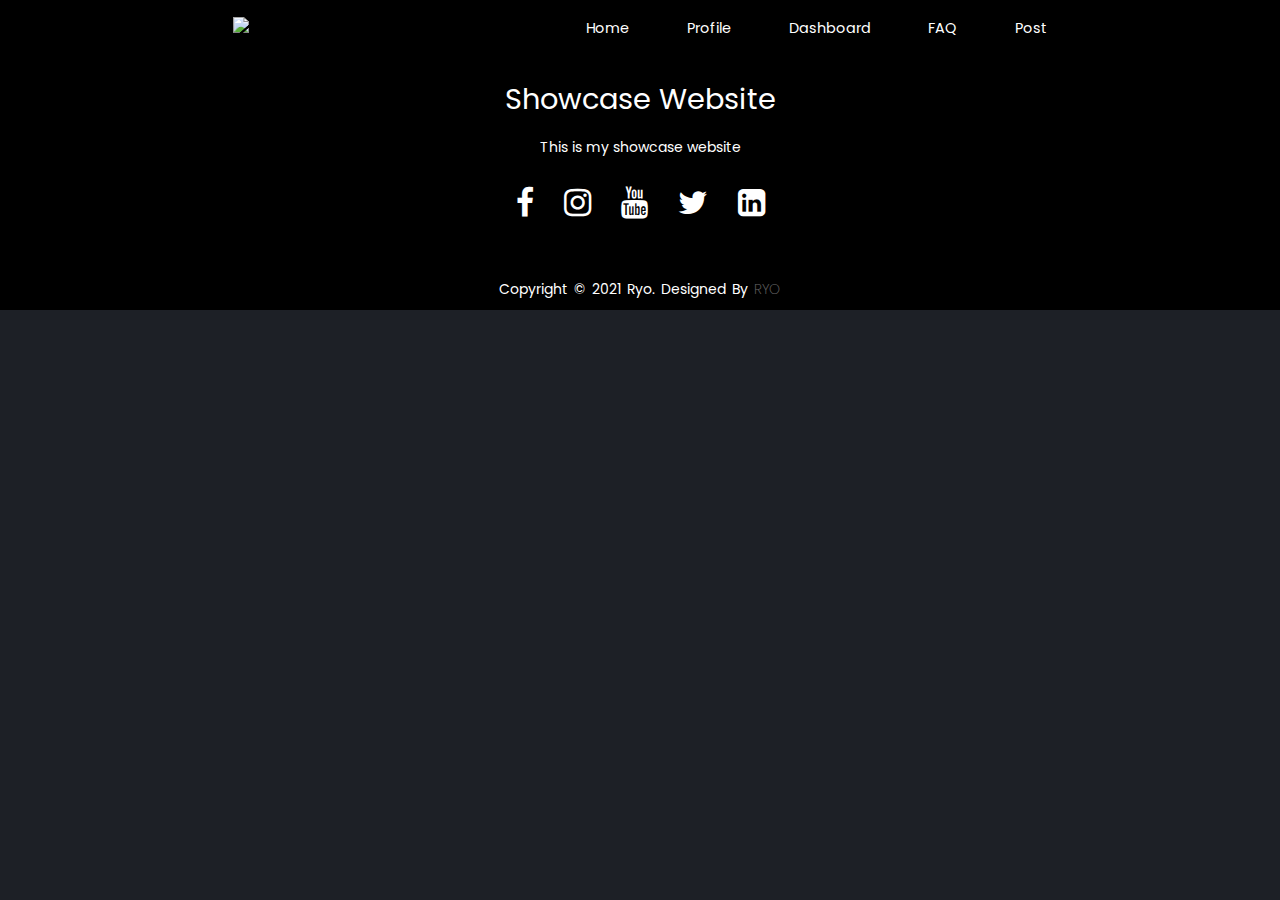
==== blog.html @ 6aa67d4e "update" ====
<!DOCTYPE html>
<html lang="en">
<head>
    <meta charset="UTF-8">
    <meta http-equiv="X-UA-Compatible" content="IE=edge">
    <meta name="viewport" content="width=device-width, initial-scale=1.0">
    <title>Blog | Showcase Website</title>
    <link rel="stylesheet" href="css/style.css">
    <link rel="preconnect" href="https://fonts.googleapis.com">
    <link rel="preconnect" href="https://fonts.gstatic.com" crossorigin>
    <link rel="stylesheet" href="https://fonts.googleapis.com/css2?family=Montserrat:wght@300&family=Poppins:wght@400;700&family=Roboto:wght@500&display=swap">
    <link rel="stylesheet" href="https://cdnjs.cloudflare.com/ajax/libs/font-awesome/4.7.0/css/font-awesome.min.css" />
</head>
<body>
    <nav>
        <article class="main-logo">
            <a href="index.html"><img src="resources/main-logo.png"></a>
        </article>
        <ul>
            <li><a href="index.html">Home</a></li>
            <li><a href="profile.html">Profile</a></li>
            <li><a href="dashboard.html">Dashboard</a></li>
            <li><a href="faq.html">FAQ</a></li>
            <li><a href="blog.html">Post</a></li>
        </ul>
    </nav>
    <footer>
        <article class="footer-content">
            <h3>Showcase Website</h3>
            <p>This is my showcase website</p>
            <ul class="social-media">
                <li><a href="facebook.com"><i class="fa fa-facebook"></i></a></li>
                <li><a href="https://www.instagram.com/alessandroryo/"><i class="fa fa-instagram"></i></a></li>
                <li><a href="youtube.com"><i class="fa fa-youtube"></i></a></li>
                <li><a href="twitter.com"><i class="fa fa-twitter"></i></a></li>
                <li><a href="linkedin.com"><i class="fa fa-linkedin-square"></i></a></li>
            </ul>
        </article>
        <article class="footer-bottom">
            <p>copyright &copy; 2021 Ryo. designed by <span>Ryo</span></p>
        </article>
    </footer>        
</body>
</html>
---- css/style.css ----
* {
    margin: 0;
    padding: 0;
    box-sizing: border-box;
}
body {
    font-family: 'Poppins', sans-serif;
    background: #1d2026;
    color: white;
}
footer {
    position: absolute;
    background: black;
    height: auto;
    width: 100%;
    padding-top: 20px;
    color: white;
    margin-bottom: 0;
    left: 0;
    right: 0;
}
.footer-content {
    display: flex;
    align-items: center;
    justify-content: center;
    flex-direction: column;
    text-align: center;
}
.footer-content h3 {
    font-size: 1.8rem;
    font-weight: 400;
    text-transform: capitalize;
    line-height: 3rem;
}
.footer-content p {
    max-width: 500px;
    margin: 10px auto;
    line-height: 28px;
    font-size: 14px;
}
.social-media {
    list-style: none;
    display: flex;
    align-items: center;
    justify-content: center;
    margin: 1rem 0 3rem 0;
}
.social-media li {
    margin: 0 15px;
}
.social-media a {
    text-decoration: none;
    color: white;
}
.social-media a i {
    font-size: 2rem;
    transition: color .4s ease;
}
.social-media a:hover i {
    color: rgb(106, 255, 135);
}
.footer-bottom {
    background: black;
    width: 100%;
    padding: 10px 0px;
    text-align: center;
}
.footer-bottom p {
    font-size: 14px;
    word-spacing: 2px;
    text-transform: capitalize;
}
.footer-bottom span {
    text-transform: uppercase;
    opacity: 0.4;
    font-weight: 200;
}
/* Navigation Bar */
nav {
    display: flex;
    background-color: black;
    justify-content: space-around;
    padding: 15px 5%;
    box-shadow: 0 0 4px -2px rgb(255, 255, 255);
}
nav .main-logo img{
    width: 250px;
}
nav .main-logo img:hover{
    width: 250px;
    pointer-events: stroke;
}
nav ul {
    display: flex;
    list-style: none;
    width: 40%;
    justify-content: space-between;
    align-items: center;    
}
nav ul li a {
    color: white;
    text-decoration: none;
    font-size: 0.9em;
}
nav ul li a:hover {
    color: rgb(106, 255, 135);
}
/* Index Main Text */
.index-header {
    min-height: 100vh;
    width: 100%;
    background-image: url('../resources/home-image.jpg');
    background-position: center;
    background-size: cover;
    position: relative;
}
.index-main-text-container {
    max-width: 600px;
    margin-left: 50%;
}
.index-main-text-container h1 {
    font-size: 80px;
    font-weight: bold;
    font-family: 'Poppins', sans-serif;
    line-height: 75px;
    padding-top: 25%;
}
.index-main-text-container p {
    margin-top: 30px;
}
.index-main-text-container a {
    text-decoration: none;
    background: rgb(106, 255, 135);
    padding: 14px 40px;
    display: inline-block;
    color: white;
    font-size: 18px;
    margin-top: 30px;
    border-radius: 30px;
    transition: 0.3s;
}
.index-main-text-container a:hover {
    background: rgb(21, 122, 41);
}
.index-main-image-container {
    position: absolute;
    left: 22%;
    width: 300px;
    margin-top: -302px;
}
.course {
    width: 80%;
    margin: auto;
    text-align: center;
    padding-top: 100px;
}
.course h1 {
    font-size: 36px;
    font-weight: 600;
    color:rgb(106, 255, 135)
}
.course p {
    font-size: 14px;
    font-weight: 300;
    line-height: 22px;
    padding: 10px;
}
.course-row {
    margin-top: 5px;
    display: flex;
    justify-content: space-between;
}
.course-col {
    flex-basis: 31%;
    background: white;
    border-radius: 10px;
    margin-bottom: 5%;
    padding: 20px 12px;
    box-sizing: border-box;
    color: black;
    transition: 0.5s;
    margin-top: 20px;
}
.course-col h3 {
    text-align: center;
    font-weight: 600;
    margin: 10px 0;
}
.course-col:hover {
    box-shadow: 0 0 20px 0px rgba(106, 255, 136, 0.295);
}
/* Profile */
/* Main Text */
.profile-header {
    min-height: 100vh;
    width: 100%;
    background-image: url('../resources/profile-image.jpg');
    background-position: center;
    background-size: cover;
    position: relative;
}
.profile-main-text-container {
    max-width: 600px;
    margin-left: 50%;
    padding-top: 8%;
    position: relative;
    color: black;
}
.profile-main-text-container h1 {
    font-size: 60px;
    font-weight: bold;
    font-family: 'Poppins', sans-serif;
    line-height: 75px;
}
.profile-main-text-container h2 {
    margin-bottom: 30px;
    font-weight: 300;
    margin-top: -10px;
    margin-left: 10px;
}
.profile-main-text-container a:hover {
    background: rgb(21, 122, 41);
}
.profile-main-image-container {
    position: absolute;
    left: 10%;
    /* width: 500px; */
    width: 1200px;
    margin-top: 90px;
}
.profile-data p {
    margin-top: 0%;
    margin-bottom: 20px;
    margin-left: 10px;
}
/* Education */
.edu-container {
    width: 100%;
    display: flex;
    align-items: center;
    justify-content: center;
}
.edu-title {
    margin-top: 50px;
    margin-bottom: 40px;
    text-align: center;
}
.edu-timeline {
    width: 80%;
    height: auto;
    max-width: 600px;
    margin: 0 auto;
    position: relative;
    margin-bottom: 50px;
}
.edu-timeline ul {
    list-style: none;
}
.edu-timeline ul li {
    padding: 20px;
    background-color: white;
    border-radius: 10px;
    margin-bottom: 20px;
}
.edu-timeline ul li:last-child {
    margin-bottom: 0px;
}
.edu-timeline-content h1 {
    font-size: 25px;
    font-weight: bold;
    line-height: 30px;
    margin-bottom: 4px;
    color: black;
}
.edu-timeline-content p {
    font-size: 16px;
    font-weight: 500;
    line-height: 30px;
    margin-bottom: 0;
    color: black;
}
.edu-timeline-content .edu-date {
    font-size: 15px;
    font-weight: 300;
    margin-bottom: 10px;
    letter-spacing: 2px;
    font-family: 'Poppins', sans-serif;
    color: rgb(106, 255, 135);
}
@media only screen and (min-width: 768px) {
    .edu-timeline::before {
        content: '';
        position: absolute;
        height: 100%;
        width: 2px;
        background-color: rgb(106, 255, 135);
        left: 50%;
        transform: translate(-50%);
    }
    .edu-timeline ul li {
        width: 50%;
        margin-bottom: 50px;
        position: relative;
    }
    .edu-timeline ul li:nth-child(odd) {
        float: left;
        clear: right;
        transform: translateX(-30px);
    }
    .edu-timeline ul li:nth-child(even) {
        float: right;
        clear: left;
        transform: translateX(30px);
    }
    .edu-timeline ul li::after {
        content: '';
        position: absolute;
        height: 20px;
        width: 20px;
        background-color: rgb(106, 255, 135);
        border-radius: 50%;
        top: 0;
    }
    .edu-timeline ul li:nth-child(odd)::after {
        right: -40px;
        transform: translateX(50%, -50%);
    }
    .edu-timeline ul li:nth-child(even)::after {
        left: -40px;
        transform: translateX(-50%, -50%);
    }
    .edu-timeline ul li:hover::after {
        background-color: white;
    }
    .edu-timeline-content .edu-date {
        position: absolute;
        top: -30px;
    }
}
/* Organization */
.org-container {
    width: 100%;
    display: flex;
    align-items: center;
    justify-content: center;
}
.org-title h2, .edu-title h2 {
    margin-top: 20px;
    text-align: center;
}
.org-timeline {
    width: 80%;
    height: auto;
    max-width: 600px;
    margin: 0 auto;
    position: relative;
    margin-bottom: 50px;
}
.org-timeline ul {
    list-style: none;
}
.org-timeline ul li {
    padding: 20px;
    background-color: white;
    border-radius: 10px;
    margin-bottom: 20px;
}
.org-timeline ul li:last-child {
    margin-bottom: 0px;
}
.org-timeline-content h1 {
    font-size: 25px;
    font-weight: bold;
    line-height: 30px;
    margin-bottom: 4px;
    color: black;
}
.org-timeline-content p {
    font-size: 16px;
    font-weight: 500;
    line-height: 30px;
    margin-bottom: 0;
    color: black;
}
.org-timeline-content .org-date {
    font-size: 15px;
    font-weight: 300;
    margin-bottom: 10px;
    letter-spacing: 2px;
    font-family: 'Poppins', sans-serif;
    color: rgb(106, 255, 135);
}
.org-title h4, .edu-title h4 {
    font-weight: 300;
    margin-top: 10px;
    margin-bottom: 70px;
    text-align: center;
}
@media only screen and (min-width: 768px) {
    .org-timeline::before {
        content: '';
        position: absolute;
        height: 100%;
        width: 2px;
        background-color: rgb(106, 255, 135);
        left: 50%;
        transform: translate(-50%);
    }
    .org-timeline ul li {
        width: 50%;
        margin-bottom: 50px;
        position: relative;
    }
    .org-timeline ul li:nth-child(odd) {
        float: left;
        clear: right;
        transform: translateX(-30px);
    }
    .org-timeline ul li:nth-child(even) {
        float: right;
        clear: left;
        transform: translateX(30px);
    }
    .org-timeline ul li::after {
        content: '';
        position: absolute;
        height: 20px;
        width: 20px;
        background-color: rgb(106, 255, 135);
        border-radius: 50%;
        top: 0;
    }
    .org-timeline ul li:nth-child(odd)::after {
        right: -40px;
        transform: translateX(50%, -50%);
    }
    .org-timeline ul li:nth-child(even)::after {
        left: -40px;
        transform: translateX(-50%, -50%);
    }
    .org-timeline ul li:hover::after {
        background-color: white;
    }
    .org-timeline-content .org-date {
        position: absolute;
        top: -30px;
    }
}
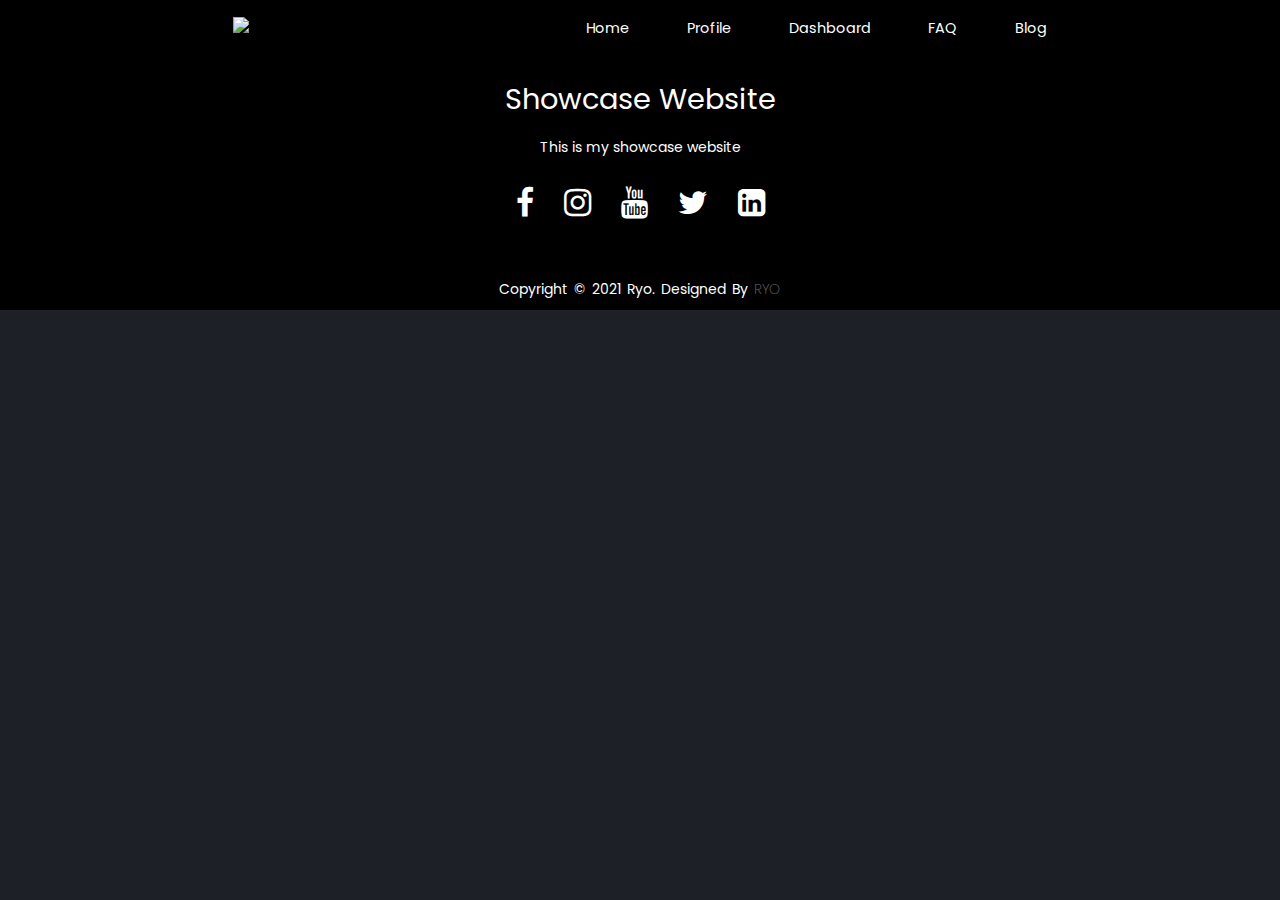
==== commit c5de5ca3: "update" ====
--- a/blog.html
+++ b/blog.html
@@ -21,7 +21,7 @@
             <li><a href="profile.html">Profile</a></li>
             <li><a href="dashboard.html">Dashboard</a></li>
             <li><a href="faq.html">FAQ</a></li>
-            <li><a href="blog.html">Post</a></li>
+            <li><a href="blog.html">Blog</a></li>
         </ul>
     </nav>
     <footer>
--- a/css/style.css
+++ b/css/style.css
@@ -7,6 +7,7 @@
     font-family: 'Poppins', sans-serif;
     background: #1d2026;
     color: white;
+    overflow-x: hidden;
 }
 footer {
     position: absolute;
@@ -86,10 +87,6 @@
 nav .main-logo img{
     width: 250px;
 }
-nav .main-logo img:hover{
-    width: 250px;
-    pointer-events: stroke;
-}
 nav ul {
     display: flex;
     list-style: none;
@@ -104,6 +101,77 @@
 }
 nav ul li a:hover {
     color: rgb(106, 255, 135);
+}
+.menu-toggle {
+    display: none;
+    flex-direction: column;
+    height: 20px;
+    justify-content: space-between;
+    align-items: center;
+    margin-top: 15px;
+    position: relative;
+}
+.menu-toggle input {
+    position: absolute;
+    width: 40px;
+    height: 28px;
+    left: -5px;
+    top: -3px;
+    opacity: 0;
+    cursor: pointer;
+    z-index: 2;
+}
+.menu-toggle span {
+    display: block;
+    width: 28px;
+    height: 3px;
+    background-color: white;
+    border-radius: 3px;
+    transition: all 0.5s;
+}
+.menu-toggle span:nth-child(2) {
+    transform-origin: 0 0;
+}
+.menu-toggle span:nth-child(4) {
+    transform-origin: 0 100%;
+}
+.menu-toggle input:checked ~ span:nth-child(2) {
+    transform: rotate(45deg) translate(-1px, -1px);
+}
+.menu-toggle input:checked ~ span:nth-child(3) {
+    transform: scale(0)
+}
+.menu-toggle input:checked ~ span:nth-child(4) {
+    transform: rotate(-45deg) translate(-1px, 0px);
+}
+@media screen and (max-width: 768px){
+    nav ul {
+        width: 50%;
+    }
+}
+@media screen and (max-width: 576px) {
+    .menu-toggle {
+        display: flex;
+    }
+    nav ul {
+        position: absolute;
+        right: 0;
+        top: 0;
+        height: 100vh;
+        flex-direction: column;
+        align-items: center;
+        background-color: black;
+        justify-content: space-evenly;
+        /* z-index: 20; */
+        width: 80%;
+        transform: translateX(100%);
+        transition: all 1s;
+        opacity: 1;
+    }
+    nav ul.slide {
+        transform: translateX(0);
+        opacity: 1;
+    }
 }
 /* Index Main Text */
 .index-header {
@@ -446,3 +514,91 @@
         top: -30px;
     }
 }
+.faq-page {
+    background-image: url(../resources/question-mark-pattern.png);
+    margin-top: 0%;
+}
+section .faq {
+    width: 100%;
+    height: 200px;
+    display: flex;
+    align-items: center;
+    justify-content: center;
+}
+.faq h1 {
+    width: 100%;
+    align-items: center;
+    justify-content: center;
+    text-align: center;
+    padding-top: 30px;
+    margin-bottom: 30px;
+    font-size: 50px;
+}
+.faq-container {
+    width: 60%;
+    max-width: 80rem;
+    margin: 0 auto;
+    padding: 0 1.5rem;
+}
+.faq-accordion-item {
+    background-color:white;
+    border-radius: 0.5rem;
+    margin-bottom: 0.5rem;
+    margin-top: 0.5rem;
+    padding: 0.8rem;
+}
+.faq-accordion-item:last-child {
+    margin-bottom: 50px;
+}
+.faq-accordion-link {
+    font-size: 1.2rem;
+    color: black;
+    text-decoration: none;
+    background-color: white;
+    width: 100%;
+    display: flex;
+    align-items: center;
+    justify-content: space-between;
+    padding:  0;
+}
+.faq-accordion-link i {
+    color: black;
+    padding: 0.5rem;
+}
+.faq-accordion-link .ion-md-remove{
+    display: none;
+}
+.faq-answer {
+    max-height: 0;
+    overflow: hidden;
+    position: relative;
+    background-color: whitesmoke;
+    color:black;
+    font-size: 0.8rem;
+    transition: max-height 650ms;
+}
+.faq-answer::before {
+    content: '';
+    position: absolute;
+    width: 0.1rem;
+    height: 100%;
+    background-color: rgb(106, 255, 135);
+    top: 50%;
+    left: 0;
+    transform: translateY(-50%);
+    color:black;
+}
+.faq-answer p {
+    color: black;
+    font-size: rem;
+    padding: 2rem;
+}
+.faq-accordion-item:target .faq-answer {
+    max-height: 20rem;
+}
+.faq-accordion-item:target .faq-accordion-link .ion-md-add {
+    display: none;
+}
+.faq-accordion-item:target .faq-accordion-link .ion-md-remove {
+    display: block;
+}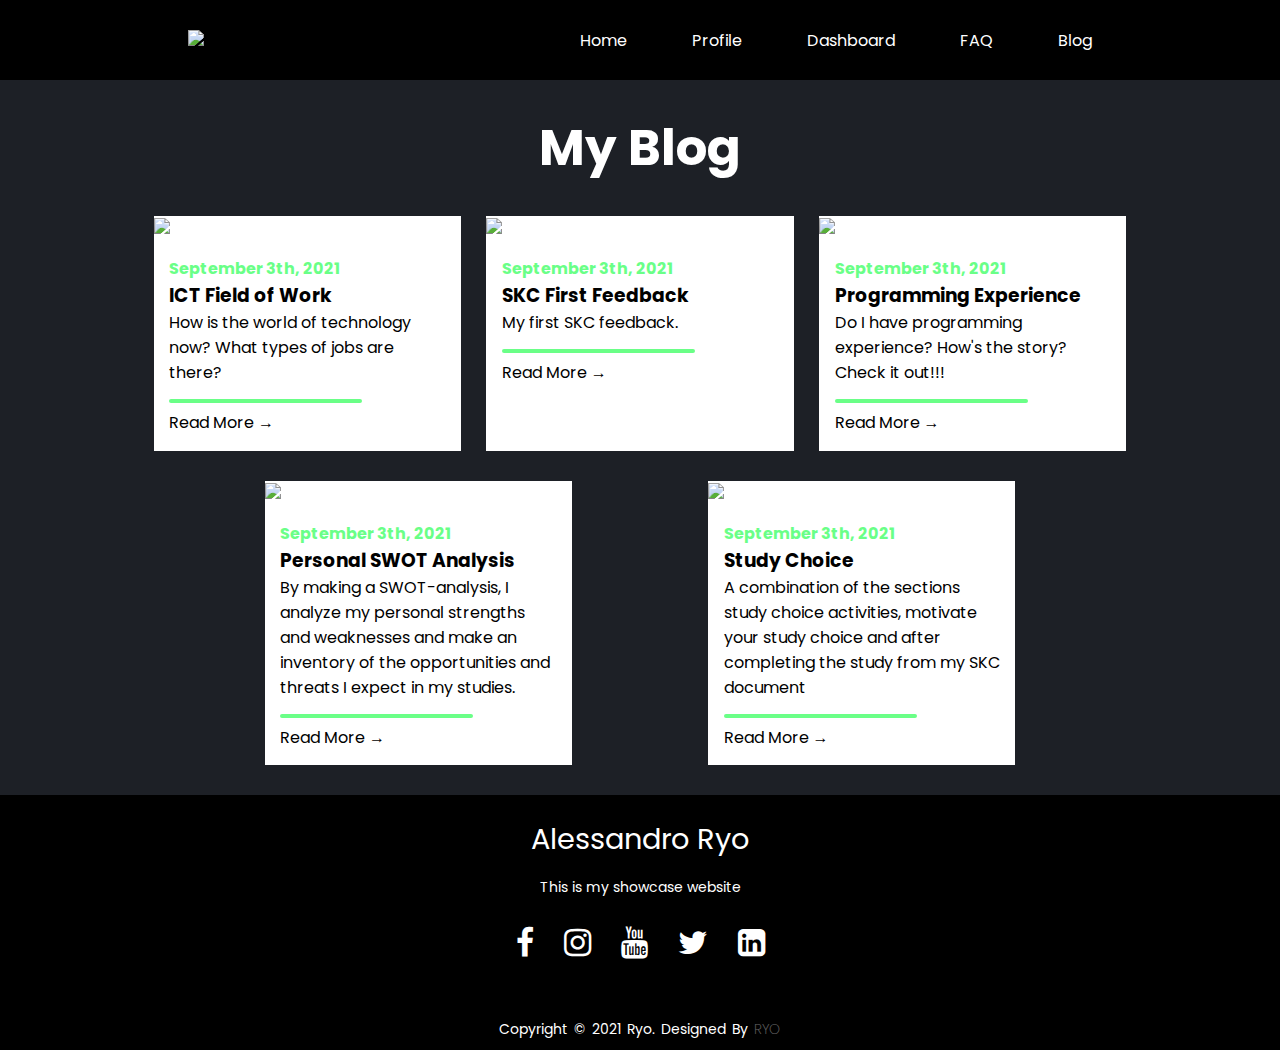
==== commit 199ebd37: "update" ====
--- a/blog.html
+++ b/blog.html
@@ -4,7 +4,7 @@
     <meta charset="UTF-8">
     <meta http-equiv="X-UA-Compatible" content="IE=edge">
     <meta name="viewport" content="width=device-width, initial-scale=1.0">
-    <title>Blog | Showcase Website</title>
+    <title>Blog | Alessandro Ryo</title>
     <link rel="stylesheet" href="css/style.css">
     <link rel="preconnect" href="https://fonts.googleapis.com">
     <link rel="preconnect" href="https://fonts.gstatic.com" crossorigin>
@@ -13,9 +13,9 @@
 </head>
 <body>
     <nav>
-        <article class="main-logo">
+        <div class="main-logo">
             <a href="index.html"><img src="resources/main-logo.png"></a>
-        </article>
+        </div>
         <ul>
             <li><a href="index.html">Home</a></li>
             <li><a href="profile.html">Profile</a></li>
@@ -23,10 +23,77 @@
             <li><a href="faq.html">FAQ</a></li>
             <li><a href="blog.html">Blog</a></li>
         </ul>
+        <div class="menu-toggle">
+          <input type="checkbox">
+            <span></span>
+            <span></span>
+            <span></span>
+        </div>
     </nav>
+    <main>
+        <div class="post-container">
+            <div class="post-title">
+                <h1>My Blog</h5>
+            </div>
+            <div class="post-column-card">
+                <div class="post-card">
+                    <img src="resources/ict-fow.png">
+                    <div class="post-panel">
+                        <span class="post-date">September 3th, 2021</span>
+                        <h3>ICT Field of Work</h3>
+                        <p>How is the world of technology now? What types of jobs are there?</p>
+                        <span class="post-breaker"></span><br>    
+                        <a href="ict-fow.html">Read More &#8594</a>
+                    </div>
+                </div>
+                <div class="post-card">
+                    <img src="resources/skc-feedback.png">
+                    <div class="post-panel">
+                        <span class="post-date">September 3th, 2021</span>
+                        <h3>SKC First Feedback</h3>
+                        <p>My first SKC feedback.</p>
+                        <span class="post-breaker"></span><br>    
+                        <a href="skc-feedback.html">Read More &#8594</a>
+                    </div>
+                </div>
+                <div class="post-card">
+                    <img src="resources/programming-experience.png">
+                    <div class="post-panel">
+                        <span class="post-date">September 3th, 2021</span>
+                        <h3>Programming Experience</h3>
+                        <p>Do I have programming experience? How's the story? Check it out!!!</p>
+                        <span class="post-breaker"></span><br>    
+                        <a href="prog-exp.html">Read More &#8594</a>
+                    </div>
+                </div>
+                <div class="post-card">
+                    <img src="resources/swot-analysis.png">
+                    <div class="post-panel">
+                        <span class="post-date">September 3th, 2021</span>
+                        <h3>Personal SWOT Analysis</h3>
+                        <p>By making a SWOT-analysis, I analyze my personal strengths and weaknesses and make an inventory of the
+                        opportunities and threats I expect in my studies.</p>
+                        <span class="post-breaker"></span><br>    
+                        <a href="swot.html">Read More &#8594</a>
+                    </div>
+                </div>
+                <div class="post-card">
+                    <img src="resources/study-choice.png">
+                    <div class="post-panel">
+                        <span class="post-date">September 3th, 2021</span>
+                        <h3>Study Choice</h3>
+                        <p>A combination of the sections study choice activities,
+                        motivate your study choice and after completing the study from my SKC document</p>
+                        <span class="post-breaker"></span><br>    
+                        <a href="study-choice.html">Read More &#8594</a>
+                    </div>
+                </div>
+            </div>
+        </div>
+    </main>
     <footer>
         <article class="footer-content">
-            <h3>Showcase Website</h3>
+            <h3>Alessandro Ryo</h3>
             <p>This is my showcase website</p>
             <ul class="social-media">
                 <li><a href="facebook.com"><i class="fa fa-facebook"></i></a></li>
@@ -39,6 +106,7 @@
         <article class="footer-bottom">
             <p>copyright &copy; 2021 Ryo. designed by <span>Ryo</span></p>
         </article>
-    </footer>        
+    </footer>
+    <script src="js/script.js"></script>
 </body>
 </html>--- a/css/style.css
+++ b/css/style.css
@@ -1,317 +1,434 @@
 * {
-    margin: 0;
-    padding: 0;
-    box-sizing: border-box;
+  margin: 0;
+  padding: 0;
+  box-sizing: border-box;
 }
 body {
-    font-family: 'Poppins', sans-serif;
-    background: #1d2026;
-    color: white;
-    overflow-x: hidden;
-}
-footer {
-    position: absolute;
-    background: black;
-    height: auto;
-    width: 100%;
-    padding-top: 20px;
-    color: white;
-    margin-bottom: 0;
-    left: 0;
-    right: 0;
-}
-.footer-content {
-    display: flex;
-    align-items: center;
-    justify-content: center;
-    flex-direction: column;
-    text-align: center;
-}
-.footer-content h3 {
-    font-size: 1.8rem;
-    font-weight: 400;
-    text-transform: capitalize;
-    line-height: 3rem;
-}
-.footer-content p {
-    max-width: 500px;
-    margin: 10px auto;
-    line-height: 28px;
-    font-size: 14px;
-}
-.social-media {
-    list-style: none;
-    display: flex;
-    align-items: center;
-    justify-content: center;
-    margin: 1rem 0 3rem 0;
-}
-.social-media li {
-    margin: 0 15px;
-}
-.social-media a {
-    text-decoration: none;
-    color: white;
-}
-.social-media a i {
-    font-size: 2rem;
-    transition: color .4s ease;
-}
-.social-media a:hover i {
-    color: rgb(106, 255, 135);
-}
-.footer-bottom {
-    background: black;
-    width: 100%;
-    padding: 10px 0px;
-    text-align: center;
-}
-.footer-bottom p {
-    font-size: 14px;
-    word-spacing: 2px;
-    text-transform: capitalize;
-}
-.footer-bottom span {
-    text-transform: uppercase;
-    opacity: 0.4;
-    font-weight: 200;
+  font-family: 'Poppins', sans-serif;
+  background: #1d2026;
+  color: white;
 }
 /* Navigation Bar */
 nav {
+  display: flex;
+  background-color: black;
+  justify-content: space-around;
+  height: 80px;
+  align-items: center;
+  color: white;
+  z-index: 3;
+}
+nav .main-logo img{
+  width: 250px;
+}
+nav ul {
+  display: flex;
+  list-style: none;
+  width: 40%;
+  justify-content: space-between;
+}
+nav ul li a {
+  color: white;
+  text-decoration: none;
+  font-size: 1em;
+}
+nav ul li a:hover {
+  color: rgb(106, 255, 135);
+}
+.menu-toggle {
+  display: none;
+  flex-direction: column;
+  height: 20px;
+  justify-content: space-between;
+  position: relative;
+}
+.menu-toggle input {
+  position: absolute;
+  width: 44px;
+  height: 28px;
+  left: -12px;
+  top: -7px;
+  opacity: 0;
+  cursor: pointer;
+  z-index: 1;
+}
+.menu-toggle span {
+  display: block;
+  width: 28px;
+  height: 3px;
+  background-color: white;
+  border-radius: 3px;
+  transition: all 0.5s;
+}
+.menu-toggle span:nth-child(2) {
+  transform-origin: 0 0;
+}
+.menu-toggle span:nth-child(4) {
+  transform-origin: 0 100%;
+}
+.menu-toggle input:checked ~ span:nth-child(2){
+  transform: rotate(45deg) translate(-1px, -1px);
+}
+.menu-toggle input:checked ~ span:nth-child(4){
+  transform: rotate(-45deg) translate(-1px, 0);
+}
+.menu-toggle input:checked ~ span:nth-child(3){
+  opacity: 0;
+  transform: scale(0);
+}
+@media screen and (max-width: 768px){
+  nav ul {
+      width: 50%;
+  }
+}
+@media screen and (max-width: 576px) {
+  body {
+    max-width: 576px;
+    overflow-x: hidden;
+  }
+  .menu-toggle {
     display: flex;
-    background-color: black;
-    justify-content: space-around;
-    padding: 15px 5%;
-    box-shadow: 0 0 4px -2px rgb(255, 255, 255);
-}
-nav .main-logo img{
-    width: 250px;
-}
-nav ul {
-    display: flex;
-    list-style: none;
-    width: 40%;
-    justify-content: space-between;
-    align-items: center;    
-}
-nav ul li a {
-    color: white;
-    text-decoration: none;
-    font-size: 0.9em;
-}
-nav ul li a:hover {
-    color: rgb(106, 255, 135);
-}
-.menu-toggle {
-    display: none;
-    flex-direction: column;
-    height: 20px;
-    justify-content: space-between;
-    align-items: center;
-    margin-top: 15px;
-    position: relative;
-}
-.menu-toggle input {
-    position: absolute;
-    width: 40px;
-    height: 28px;
-    left: -5px;
-    top: -3px;
-    opacity: 0;
-    cursor: pointer;
-    z-index: 2;
-}
-.menu-toggle span {
-    display: block;
-    width: 28px;
-    height: 3px;
-    background-color: white;
-    border-radius: 3px;
-    transition: all 0.5s;
-}
-.menu-toggle span:nth-child(2) {
-    transform-origin: 0 0;
-}
-.menu-toggle span:nth-child(4) {
-    transform-origin: 0 100%;
-}
-.menu-toggle input:checked ~ span:nth-child(2) {
-    transform: rotate(45deg) translate(-1px, -1px);
-}
-.menu-toggle input:checked ~ span:nth-child(3) {
-    transform: scale(0)
-}
-.menu-toggle input:checked ~ span:nth-child(4) {
-    transform: rotate(-45deg) translate(-1px, 0px);
-}
-@media screen and (max-width: 768px){
-    nav ul {
-        width: 50%;
-    }
-}
-@media screen and (max-width: 576px) {
-    .menu-toggle {
-        display: flex;
-    }
-    nav ul {
-        position: absolute;
-        right: 0;
-        top: 0;
-        height: 100vh;
-        flex-direction: column;
-        align-items: center;
-        background-color: black;
-        justify-content: space-evenly;
-        /* z-index: 20; */
-        width: 80%;
-        transform: translateX(100%);
-        transition: all 1s;
-        opacity: 1;
-    }
-    nav ul.slide {
-        transform: translateX(0);
-        opacity: 1;
-    }
+  }
+  nav ul {
+      position: absolute;
+      right: 0;
+      top: 80px;
+      height: 100vh;
+      flex-direction: column;
+      background-color:black;
+      align-items: center;
+      justify-content: space-evenly;
+      z-index: 1;
+      width: 80%;
+      transition: all 1s;
+      opacity: 0;
+  }
+  nav ul.slide {
+    opacity: 1;
+  }
+}
+footer {
+  position: absolute;
+  background: black;
+  height: auto;
+  width: 100%;
+  padding-top: 20px;
+  color: white;
+  margin-bottom: 0;
+  left: 0;
+  right: 0;
+}
+.footer-content {
+  display: flex;
+  align-items: center;
+  justify-content: center;
+  flex-direction: column;
+  text-align: center;
+}
+.footer-content h3 {
+  font-size: 1.8rem;
+  font-weight: 400;
+  text-transform: capitalize;
+  line-height: 3rem;
+}
+.footer-content p {
+  max-width: 500px;
+  margin: 10px auto;
+  line-height: 28px;
+  font-size: 14px;
+}
+.social-media {
+  list-style: none;
+  display: flex;
+  align-items: center;
+  justify-content: center;
+  margin: 1rem 0 3rem 0;
+}
+.social-media li {
+  margin: 0 15px;
+}
+.social-media a {
+  text-decoration: none;
+  color: white;
+}
+.social-media a i {
+  font-size: 2rem;
+  transition: color .4s ease;
+}
+.social-media a:hover i {
+  color: rgb(106, 255, 135);
+}
+.footer-bottom {
+  background: black;
+  width: 100%;
+  padding: 10px 0px;
+  text-align: center;
+}
+.footer-bottom p {
+  font-size: 14px;
+  word-spacing: 2px;
+  text-transform: capitalize;
+}
+.footer-bottom span {
+  text-transform: uppercase;
+  opacity: 0.4;
+  font-weight: 200;
 }
 /* Index Main Text */
 .index-header {
+  min-height: 100vh;
+  width: 100%;
+  background-image: url('../resources/home-image.jpg');
+  background-position: center;
+  background-size: cover;
+  position: relative;
+}
+.index-main-text-container {
+  max-width: 600px;
+  margin-left: 50%;
+}
+.index-main-text-container h1 {
+  font-size: 80px;
+  font-weight: bold;
+  font-family: 'Poppins', sans-serif;
+  line-height: 75px;
+  padding-top: 25%;
+}
+.index-main-text-container p {
+  margin-top: 30px;
+}
+.index-main-text-container a {
+  text-decoration: none;
+  background: rgb(106, 255, 135);
+  padding: 14px 40px;
+  display: inline-block;
+  color: white;
+  font-size: 18px;
+  margin-top: 30px;
+  border-radius: 30px;
+  transition: 0.3s;
+}
+.index-main-text-container a:hover {
+  background: rgb(21, 122, 41);
+}
+.index-main-image-container {
+  position: absolute;
+  left: 22%;
+  width: 300px;
+  margin-top: -302px;
+}
+.index {
+  width: 80%;
+  margin: auto;
+  text-align: center;
+  padding-top: 40px;
+}
+.index h1 {
+  font-size: 36px;
+  font-weight: 600;
+  color:rgb(106, 255, 135);
+  margin-bottom: 20px;
+}
+.index p {
+  font-size: 14px;
+  font-weight: 300;
+  line-height: 22px;
+  padding: 10px;
+  margin-bottom: 30px;
+}
+.index p a {
+  text-decoration: none;
+  font-weight: 1000;
+  color: rgb(106, 255, 135);
+}
+.index-text p {
+  font-size: 17px;
+  font-weight: 300;
+  line-height: 30px;
+  padding: 10px;
+  margin-bottom: 30px;
+  text-align: center;
+}
+.index p a:hover {
+  text-decoration: none;
+  color: rgb(21, 122, 41);
+}
+.index-row {
+  margin-top: 5px;
+  display: flex;
+  justify-content: space-between;
+}
+.index-col {
+  flex-basis: 31%;
+  background: white;
+  border-radius: 10px;
+  margin-bottom: 5%;
+  padding: 20px 12px;
+  box-sizing: border-box;
+  color: black;
+  transition: 0.5s;
+  margin-top: 20px;
+}
+.index-col h3 {
+  text-align: center;
+  font-weight: 600;
+  margin: 10px 0;
+}
+@media screen and (max-width: 768px) {
+}
+@media screen and (max-width: 576px) {
+  .index-main-text-container {
+    max-width: 576px;
+    margin-left: 5%;
+  }
+  .index-main-image-container {
+    position: absolute;
+    left: 5%;
+    width: 235px;
+    margin-top: 20px;
+  }
+  .index-row {
+    margin-top: 5px;
+    display: flex;
+    justify-content: space-between;
+    flex-direction: column;
+  }
+}
+/* Profile */
+.profile-header {
     min-height: 100vh;
     width: 100%;
-    background-image: url('../resources/home-image.jpg');
+    background-color: white;
     background-position: center;
     background-size: cover;
     position: relative;
-}
-.index-main-text-container {
-    max-width: 600px;
-    margin-left: 50%;
-}
-.index-main-text-container h1 {
-    font-size: 80px;
-    font-weight: bold;
-    font-family: 'Poppins', sans-serif;
-    line-height: 75px;
-    padding-top: 25%;
-}
-.index-main-text-container p {
-    margin-top: 30px;
-}
-.index-main-text-container a {
-    text-decoration: none;
-    background: rgb(106, 255, 135);
-    padding: 14px 40px;
-    display: inline-block;
-    color: white;
-    font-size: 18px;
-    margin-top: 30px;
-    border-radius: 30px;
-    transition: 0.3s;
-}
-.index-main-text-container a:hover {
-    background: rgb(21, 122, 41);
-}
-.index-main-image-container {
-    position: absolute;
-    left: 22%;
-    width: 300px;
-    margin-top: -302px;
-}
-.course {
-    width: 80%;
-    margin: auto;
-    text-align: center;
-    padding-top: 100px;
-}
-.course h1 {
-    font-size: 36px;
-    font-weight: 600;
-    color:rgb(106, 255, 135)
-}
-.course p {
-    font-size: 14px;
-    font-weight: 300;
-    line-height: 22px;
-    padding: 10px;
-}
-.course-row {
-    margin-top: 5px;
-    display: flex;
-    justify-content: space-between;
-}
-.course-col {
-    flex-basis: 31%;
-    background: white;
-    border-radius: 10px;
-    margin-bottom: 5%;
-    padding: 20px 12px;
-    box-sizing: border-box;
-    color: black;
-    transition: 0.5s;
-    margin-top: 20px;
-}
-.course-col h3 {
-    text-align: center;
-    font-weight: 600;
-    margin: 10px 0;
-}
-.course-col:hover {
-    box-shadow: 0 0 20px 0px rgba(106, 255, 136, 0.295);
-}
-/* Profile */
-/* Main Text */
-.profile-header {
-    min-height: 100vh;
-    width: 100%;
-    background-image: url('../resources/profile-image.jpg');
-    background-position: center;
-    background-size: cover;
-    position: relative;
+    background-image: url(../resources/profile-picture-full.png);
 }
 .profile-main-text-container {
-    max-width: 600px;
-    margin-left: 50%;
+    max-width: 200px;
+    margin-left: 15%;
     padding-top: 8%;
     position: relative;
     color: black;
 }
 .profile-main-text-container h1 {
-    font-size: 60px;
+    font-size: 50px;
     font-weight: bold;
     font-family: 'Poppins', sans-serif;
-    line-height: 75px;
+    line-height: 50px;
+    word-wrap:normal;
 }
 .profile-main-text-container h2 {
     margin-bottom: 30px;
     font-weight: 300;
     margin-top: -10px;
     margin-left: 10px;
-}
-.profile-main-text-container a:hover {
-    background: rgb(21, 122, 41);
+    line-height: 50px;
 }
 .profile-main-image-container {
     position: absolute;
-    left: 10%;
-    /* width: 500px; */
-    width: 1200px;
-    margin-top: 90px;
+    left: 50%;
+    width: 500px;
+    padding-top: 8%;
 }
 .profile-data p {
     margin-top: 0%;
     margin-bottom: 20px;
     margin-left: 10px;
-}
-/* Education */
+    line-height: 20px;
+}
+.profile {
+  width: 80%;
+  margin: auto;
+  text-align: center;
+  padding-top: 40px;
+}
+.profile h1 {
+  font-size: 36px;
+  font-weight: 600;
+  color:rgb(106, 255, 135);
+  margin-bottom: 20px;
+}
+.profile p {
+  font-size: 14px;
+  font-weight: 300;
+  line-height: 22px;
+  padding: 10px;
+  margin-bottom: 30px;
+}
+.profile-text p {
+  font-size: 18px;
+  font-weight: 300;
+  line-height: 30px;
+  padding: 10px;
+  margin-bottom: 30px;
+  text-align: center;
+}
+.profile p a {
+  text-decoration: none;
+  font-weight: 1000;
+  color: rgb(106, 255, 135);
+}
+.profile p a:hover {
+  text-decoration: none;
+  color: rgb(21, 122, 41);
+}
+.profile-row {
+  margin-top: 5px;
+  display: flex;
+  justify-content: space-between;
+}
+.profile-col {
+  flex-basis: 31%;
+  background: white;
+  border-radius: 10px;
+  margin-bottom: 5%;
+  padding: 20px 12px;
+  box-sizing: border-box;
+  color: black;
+  transition: 0.5s;
+  margin-top: 20px;
+}
+.profile-col h3 {
+  text-align: center;
+  font-weight: 600;
+  margin: 10px 0;
+}
+@media screen and (max-width: 768px) {
+  .profile-main-image-container {
+    position: absolute;
+    left: 50%;
+    width: 300px;
+    padding-top: 20%;
+}
+}
+@media screen and (max-width: 576px) {
+  .profile-main-image-container {
+    position: absolute;
+    left: 50%;
+    width: 180px;
+    margin-top: 15%;
+  }
+  .profile-main-text-container {
+    max-width: 200px;
+    margin-left: 10%;
+    padding-top: 8%;
+    position: relative;
+    color: black;
+  }
+  .profile-row {
+    margin-top: 5px;
+    display: flex;
+    justify-content: space-between;
+    flex-direction: column;
+  }
+}
+/* Profile Education */
 .edu-container {
     width: 100%;
     display: flex;
     align-items: center;
     justify-content: center;
-}
-.edu-title {
-    margin-top: 50px;
-    margin-bottom: 40px;
-    text-align: center;
 }
 .edu-timeline {
     width: 80%;
@@ -405,7 +522,7 @@
         top: -30px;
     }
 }
-/* Organization */
+/* Profile Organization */
 .org-container {
     width: 100%;
     display: flex;
@@ -414,6 +531,7 @@
 }
 .org-title h2, .edu-title h2 {
     margin-top: 20px;
+    margin-bottom: 40px;
     text-align: center;
 }
 .org-timeline {
@@ -514,6 +632,224 @@
         top: -30px;
     }
 }
+/* Dashboard */
+.dashboard-page {
+  background-image: url(../resources/study-pattern.png);
+  margin-top: 0%;;
+}
+.study-status {
+  margin-bottom: 3rem;
+}
+.study-status h1 {
+  text-align: center;
+  padding-top: 20px;
+  font-size: 50px;
+  margin-bottom: -30px;
+}
+.study-quartile h1 {
+  text-align: center;
+  font-size: 30px;
+  color: rgb(106, 255, 135);
+}
+.study-cards {
+  display: flex;
+  flex-direction: column;
+  justify-content: space-evenly;
+  width: 30%;
+  color: black;
+  margin: auto;
+}
+@media screen and (max-width: 786px) {
+  .study-cards {
+    width: 50%;
+    margin-bottom: 30px;
+  }
+  .study-cards-progress {
+    background: rgb(106, 255, 135);
+    width: 100%;
+    height: auto;
+    border-radius: 1rem;
+    position: relative;
+    overflow: hidden;
+    margin-top: 5px;
+  }
+  .study-cards-progress::after {
+    content: '';
+    width: 100%;
+    height: 100%;
+    background-color: rgba(221, 221, 221, 0.808);
+    position: absolute;
+    left: 0%;
+  }
+  .study-cards-info {
+    display: flex;
+    flex-direction: column;
+    justify-content: space-between;
+    font-size: 60%;
+    width: 100%;
+  }
+}
+@media screen and (max-width: 576px) {
+  .dashboard-page {
+    background-image: url(../resources/study-pattern.png);
+    margin-top: 0%;;
+  }
+  .study-cards {
+    width: 50%;
+    margin-bottom: 30px;
+  }
+  .study-cards-progress {
+    background: rgb(106, 255, 135);
+    width: 100%;
+    height: auto;
+    border-radius: 1rem;
+    position: relative;
+    overflow: hidden;
+    margin-top: 5px;
+  }
+  .study-cards-progress::after {
+    content: '';
+    width: 100%;
+    height: 100%;
+    background-color: rgba(221, 221, 221, 0.808);
+    position: absolute;
+    left: 0%;
+  }
+  .study-cards-info {
+    display: flex;
+    flex-direction: column;
+    justify-content: space-between;
+    font-size: 60%;
+    width: 100%;
+  }
+  .study-cards-item {
+    display: flex;
+    background: white;
+    border-radius: 1rem;
+    margin: 1rem 0rem;
+    padding: 2rem;
+    box-shadow: 6px 6px 10px rgba(0, 0, 0, 0.295);
+    justify-content: space-between;
+    height: 100%;
+    width: 50px;
+  }
+}
+.study-cards-item {
+  display: flex;
+  background: white;
+  border-radius: 1rem;
+  margin: 1rem 0rem;
+  padding: 2rem;
+  box-shadow: 6px 6px 10px rgba(0, 0, 0, 0.295);
+  justify-content: space-between;
+  height: 100%;
+  width: auto;
+}
+.study-cards-progress {
+  background: rgb(106, 255, 135);
+  width: 150px;
+  height: 30px;
+  border-radius: 1rem;
+  position: relative;
+  overflow: hidden;
+  margin-top: 15px;
+}
+.study-cards-progress::after {
+  content: '';
+  width: 150px;
+  height: 100%;
+  background-color: rgba(221, 221, 221, 0.808);
+  position: absolute;
+  left: 0%;
+}
+.study-cards-info {
+  display: flex;
+  flex-direction: column;
+  justify-content: space-between;
+}
+.study-cards-item:last-child {
+  margin-bottom: 50px;
+}
+.nbsa-study-cards {
+  display: absolute;
+  flex-direction: column;
+  justify-content: space-evenly;
+  width: 30%;
+  color: black;
+  margin: auto;
+  height: 9;
+}
+@media screen and (max-width: 786px) {
+  .nbsa-study-cards {
+    width: 50%;
+    margin-bottom: 30px;
+  }
+  .nbsa-study-cards-progress {
+    background: rgb(106, 255, 135);
+    width: 10%;
+    border-radius: 1rem;
+    position: relative;
+    overflow: hidden;
+  }
+  .nbsa-study-cards-progress::after {
+    content: '';
+    width: 10%;
+    height: 100%;
+    background-color: rgba(221, 221, 221, 0.808);
+    position: absolute;
+    left: 0%;
+  }
+}
+@media screen and (max-width: 576px) {
+  .nbsa-study-cards {
+    width: 50%;
+    margin-bottom: 30px;
+  }
+  .nbsa-study-cards-progress {
+    background: rgb(106, 255, 135);
+    width: 10%;
+    height: auto;
+    border-radius: 1rem;
+    position: relative;
+    overflow: hidden;
+    margin-top: 5px;
+  }
+  .nbsa-study-cards-progress::after {
+    content: '';
+    width: 10%;
+    height: 100%;
+    background-color: rgba(221, 221, 221, 0.808);
+    position: absolute;
+    left: 0%;
+  }
+}
+.nbsa-study-cards-item {
+  display: flex;
+  background: white;
+  border-radius: 1rem;
+  margin: 1rem 0rem;
+  padding: 2rem;
+  box-shadow: 6px 6px 10px rgba(0, 0, 0, 0.295);
+  justify-content: space-between;
+  height: 100%;
+}
+.nbsa-study-cards-progress {
+  background: rgb(106, 255, 135);
+  width: 80%;
+  height: 30px;
+  border-radius: 1rem;
+  position: relative;
+  overflow: hidden;
+}
+.nbsa-study-cards-progress::after {
+  content: '';
+  width: 100%;
+  height: 100%;
+  background-color: rgba(221, 221, 221, 0.808);
+  position: absolute;
+  left: 0%;
+}
+/* FAQ */
 .faq-page {
     background-image: url(../resources/question-mark-pattern.png);
     margin-top: 0%;
@@ -601,4 +937,163 @@
 }
 .faq-accordion-item:target .faq-accordion-link .ion-md-remove {
     display: block;
+}
+/* Blog */
+.post-container {
+  width: 80%;
+  margin: 0 auto;
+}
+.post-title h1 {
+  width: 100%;
+  align-items: center;
+  justify-content: center;
+  text-align: center;
+  padding-top: 30px;
+  margin-bottom: 30px;
+  font-size: 50px;
+}
+.post-column-card {
+  display: flex;
+  flex-wrap: wrap;
+  justify-content: space-evenly;
+}
+.post-card {
+  width: 30%;
+  background: white;
+  color: black;
+  margin-bottom: 30px;
+}
+.post-card img {
+  width: 100%;
+}
+.post-panel {
+  padding: 5%;
+  box-shadow: rgba(221, 221, 221, 0.808);
+  border-radius: 10px;
+}
+span.post-date {
+  font-weight: bold;
+  color: rgb(106, 255, 135);
+}
+.post-card a {
+  text-decoration: none;
+  color: black;
+}
+.post-breaker {
+  display: inline-block;
+  height: 4px;
+  width: 70%;
+  position: relative;
+  border-radius: 4px;
+  background-color: rgb(106, 255, 135);
+}
+@media screen and (max-width: 786px) {
+  .post-card {
+    width: 45%;
+    margin-bottom: 30px;
+  }
+}
+@media screen and (max-width: 576px) {
+  .post-card {
+    width: 100%;
+    margin-bottom: 30px;
+  }
+}
+/*  */
+.answer {
+  width: 80%;
+  margin: auto;
+  text-align: center;
+  padding-top: 40px;
+}
+.answer h1 {
+  font-size: 36px;
+  font-weight: 600;
+  color:rgb(106, 255, 135);
+  margin-bottom: 20px;
+}
+.answer p {
+  font-size: 14px;
+  font-weight: 300;
+  line-height: 22px;
+  padding: 10px;
+  margin-bottom: 30px;
+}
+.answer p a {
+  text-decoration: none;
+  font-weight: 1000;
+  color: rgb(106, 255, 135);
+}
+.answer-text p {
+  font-size: 17px;
+  font-weight: 300;
+  line-height: 30px;
+  padding: 10px;
+  margin-bottom: 30px;
+  text-align: center;
+}
+.answer p a:hover {
+  text-decoration: none;
+  color: rgb(21, 122, 41);
+}
+.answer-row {
+  margin-top: 5px;
+  display: flex;
+  justify-content: space-between;
+}
+.answer-col {
+  flex-basis: 31%;
+  background: white;
+  border-radius: 10px;
+  margin-bottom: 5%;
+  padding: 20px 12px;
+  box-sizing: border-box;
+  color: black;
+  transition: 0.5s;
+  margin-top: 20px;
+}
+.answer-col h3 {
+  text-align: center;
+  font-weight: 600;
+  margin: 10px 0;
+}
+/* SWOT */
+.swot {
+  display: flex;
+  justify-content: center;
+  flex-wrap: wrap;
+  padding-top: 30px;
+  padding-bottom: 30px;
+}
+.swot h2 {
+  display: absolute;
+  justify-content: center;
+  text-align: center;
+  margin-bottom: 100px;
+}
+.swot-card {
+ background-color: white;
+ width: 220px;
+ height: 280px;
+ margin: 10px;
+}
+.swot-card h1 {
+  margin-top: 10px;
+  margin-left: 10px;
+  color: black;
+}
+.swot-card li {
+  padding: 10px;
+  color: black;
+  text-align: left;
+  list-style-position: inside;
+}
+.swot-card span {
+  display: inline-block;
+  height: 4px;
+  width: 80%;
+  position: relative;
+  border-radius: 4px;
+  background-color: rgb(106, 255, 135);
+  margin: 10px;
 }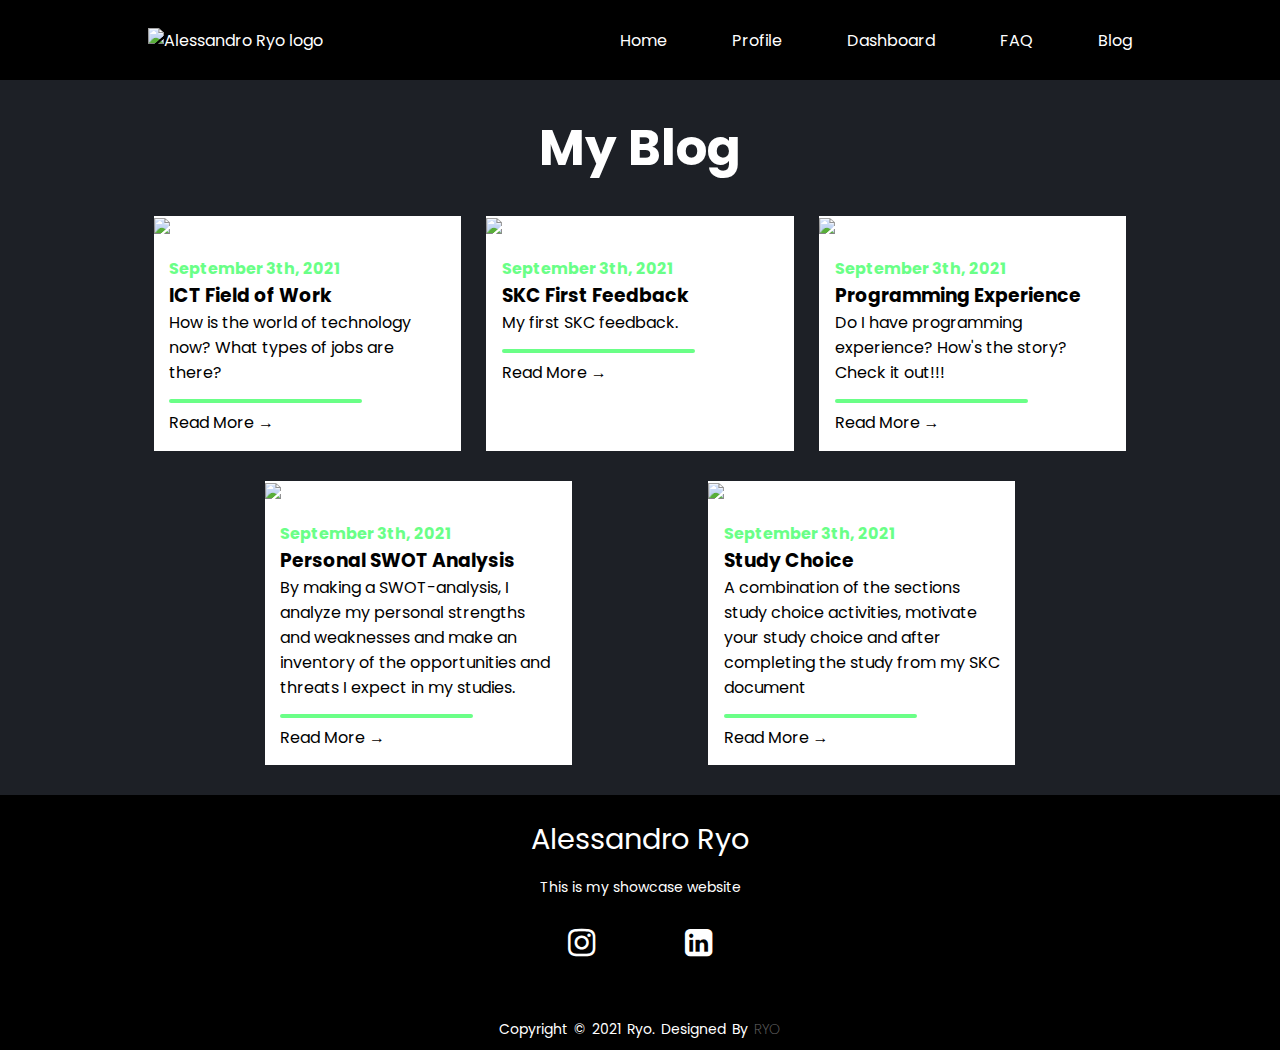
==== commit 07be4175: "update" ====
--- a/blog.html
+++ b/blog.html
@@ -7,15 +7,16 @@
     <title>Blog | Alessandro Ryo</title>
     <link rel="stylesheet" href="css/style.css">
     <link rel="preconnect" href="https://fonts.googleapis.com">
-    <link rel="preconnect" href="https://fonts.gstatic.com" crossorigin>
+    <link rel="preconnect" href="https://fonts.gstatic.com">
     <link rel="stylesheet" href="https://fonts.googleapis.com/css2?family=Montserrat:wght@300&family=Poppins:wght@400;700&family=Roboto:wght@500&display=swap">
-    <link rel="stylesheet" href="https://cdnjs.cloudflare.com/ajax/libs/font-awesome/4.7.0/css/font-awesome.min.css" />
+    <link rel="stylesheet" href="https://cdnjs.cloudflare.com/ajax/libs/font-awesome/4.7.0/css/font-awesome.min.css">
+    <script src="https://kit.fontawesome.com/42c532e274.js"></script>
 </head>
 <body>
     <nav>
-        <div class="main-logo">
-            <a href="index.html"><img src="resources/main-logo.png"></a>
-        </div>
+        <figure class="main-logo">
+            <img src="resources/main-logo.png" alt="Alessandro Ryo logo">
+        </figure>
         <ul>
             <li><a href="index.html">Home</a></li>
             <li><a href="profile.html">Profile</a></li>
@@ -23,90 +24,87 @@
             <li><a href="faq.html">FAQ</a></li>
             <li><a href="blog.html">Blog</a></li>
         </ul>
-        <div class="menu-toggle">
+        <section class="menu-toggle">
           <input type="checkbox">
             <span></span>
             <span></span>
             <span></span>
-        </div>
+        </section>
     </nav>
-    <main>
-        <div class="post-container">
-            <div class="post-title">
+    <main class="post-container">
+            <article class="post-title">
                 <h1>My Blog</h5>
-            </div>
-            <div class="post-column-card">
-                <div class="post-card">
+            </article>
+            <section class="post-column-card">
+                <article class="post-card">
                     <img src="resources/ict-fow.png">
-                    <div class="post-panel">
+                    <article class="post-panel">
                         <span class="post-date">September 3th, 2021</span>
                         <h3>ICT Field of Work</h3>
                         <p>How is the world of technology now? What types of jobs are there?</p>
                         <span class="post-breaker"></span><br>    
                         <a href="ict-fow.html">Read More &#8594</a>
-                    </div>
-                </div>
-                <div class="post-card">
+                    </article>
+                </article>
+                <article class="post-card">
                     <img src="resources/skc-feedback.png">
-                    <div class="post-panel">
+                    <article class="post-panel">
                         <span class="post-date">September 3th, 2021</span>
                         <h3>SKC First Feedback</h3>
                         <p>My first SKC feedback.</p>
                         <span class="post-breaker"></span><br>    
                         <a href="skc-feedback.html">Read More &#8594</a>
-                    </div>
-                </div>
-                <div class="post-card">
+                    </article>
+                </article>
+                <article class="post-card">
                     <img src="resources/programming-experience.png">
-                    <div class="post-panel">
+                    <article class="post-panel">
                         <span class="post-date">September 3th, 2021</span>
                         <h3>Programming Experience</h3>
                         <p>Do I have programming experience? How's the story? Check it out!!!</p>
                         <span class="post-breaker"></span><br>    
                         <a href="prog-exp.html">Read More &#8594</a>
-                    </div>
-                </div>
-                <div class="post-card">
+                    </article>
+                </article>
+                <article class="post-card">
                     <img src="resources/swot-analysis.png">
-                    <div class="post-panel">
+                    <article class="post-panel">
                         <span class="post-date">September 3th, 2021</span>
                         <h3>Personal SWOT Analysis</h3>
                         <p>By making a SWOT-analysis, I analyze my personal strengths and weaknesses and make an inventory of the
                         opportunities and threats I expect in my studies.</p>
                         <span class="post-breaker"></span><br>    
                         <a href="swot.html">Read More &#8594</a>
-                    </div>
-                </div>
-                <div class="post-card">
+                    </article>
+                </article>
+                <article class="post-card">
                     <img src="resources/study-choice.png">
-                    <div class="post-panel">
+                    <article class="post-panel">
                         <span class="post-date">September 3th, 2021</span>
                         <h3>Study Choice</h3>
                         <p>A combination of the sections study choice activities,
                         motivate your study choice and after completing the study from my SKC document</p>
                         <span class="post-breaker"></span><br>    
                         <a href="study-choice.html">Read More &#8594</a>
-                    </div>
-                </div>
-            </div>
-        </div>
+                    </article>
+                </article>
+            </section>
     </main>
     <footer>
         <article class="footer-content">
             <h3>Alessandro Ryo</h3>
             <p>This is my showcase website</p>
             <ul class="social-media">
-                <li><a href="facebook.com"><i class="fa fa-facebook"></i></a></li>
                 <li><a href="https://www.instagram.com/alessandroryo/"><i class="fa fa-instagram"></i></a></li>
-                <li><a href="youtube.com"><i class="fa fa-youtube"></i></a></li>
-                <li><a href="twitter.com"><i class="fa fa-twitter"></i></a></li>
-                <li><a href="linkedin.com"><i class="fa fa-linkedin-square"></i></a></li>
+                <li><a href="https://line.me/ti/p/bA4_EDgesf"><i class="fab fa-line"></i></a></li>
+                <li><a href="https://discordapp.com/users/alessandroryo/"><i class="fab fa-discord"></i></a></li>
+                <li><a href="https://www.linkedin.com/in/alessandro-ryo-877aa5173/"><i class="fa fa-linkedin-square"></i></a></li>
             </ul>
         </article>
         <article class="footer-bottom">
             <p>copyright &copy; 2021 Ryo. designed by <span>Ryo</span></p>
         </article>
-    </footer>
+    </footer> 
     <script src="js/script.js"></script>
 </body>
 </html>--- a/css/style.css
+++ b/css/style.css
@@ -197,20 +197,6 @@
 .index-main-text-container p {
   margin-top: 30px;
 }
-.index-main-text-container a {
-  text-decoration: none;
-  background: rgb(106, 255, 135);
-  padding: 14px 40px;
-  display: inline-block;
-  color: white;
-  font-size: 18px;
-  margin-top: 30px;
-  border-radius: 30px;
-  transition: 0.3s;
-}
-.index-main-text-container a:hover {
-  background: rgb(21, 122, 41);
-}
 .index-main-image-container {
   position: absolute;
   left: 22%;
@@ -274,6 +260,23 @@
   font-weight: 600;
   margin: 10px 0;
 }
+.user-button-text {
+  text-decoration: none;
+  background: rgb(106, 255, 135);
+  padding: 14px 40px;
+  color: white;
+  display: inline-block;
+  font-size: 18px;
+  margin-top: 30px;
+  border-radius: 30px;
+  transition: 0.3s;
+  opacity: 1;
+  position: relative;
+}
+.user-icon {
+  opacity: 0;
+  position: relative;
+}
 @media screen and (max-width: 768px) {
 }
 @media screen and (max-width: 576px) {
@@ -292,6 +295,20 @@
     display: flex;
     justify-content: space-between;
     flex-direction: column;
+  }
+  .user-icon {
+    text-decoration: none;
+    background: rgb(106, 255, 135);
+    padding: 14px 20px;
+    color: white;
+    margin-top: 30px;
+    border-radius: 30px;
+    transition: 0.3s;
+    opacity: 1;
+    margin-left: -243px;
+  }
+  .user-button-text {
+    opacity: 0;
   }
 }
 /* Profile */
@@ -695,7 +712,7 @@
     margin-top: 0%;;
   }
   .study-cards {
-    width: 50%;
+    width: 60%;
     margin-bottom: 30px;
   }
   .study-cards-progress {
@@ -802,7 +819,7 @@
 }
 @media screen and (max-width: 576px) {
   .nbsa-study-cards {
-    width: 50%;
+    width: 60%;
     margin-bottom: 30px;
   }
   .nbsa-study-cards-progress {
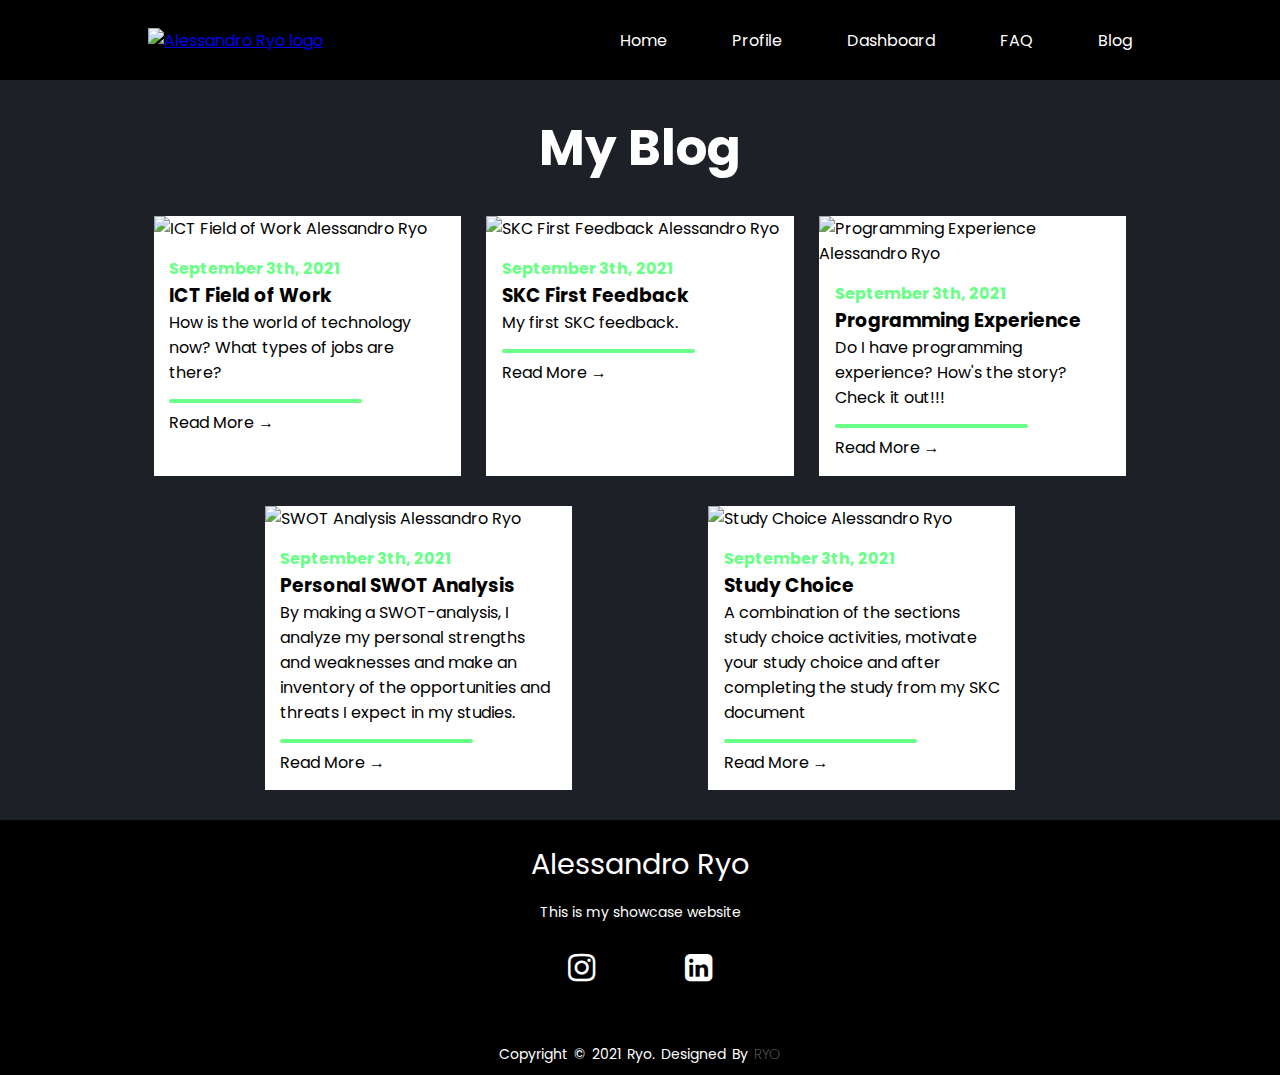
==== commit 0d394c1e: "update" ====
--- a/blog.html
+++ b/blog.html
@@ -15,7 +15,7 @@
 <body>
     <nav>
         <figure class="main-logo">
-            <img src="resources/main-logo.png" alt="Alessandro Ryo logo">
+            <a href="index.html"><img src="resources/main-logo.png" alt="Alessandro Ryo logo"></a>
         </figure>
         <ul>
             <li><a href="index.html">Home</a></li>
@@ -33,11 +33,13 @@
     </nav>
     <main class="post-container">
             <article class="post-title">
-                <h1>My Blog</h5>
+                <h1>My Blog</h1>
             </article>
             <section class="post-column-card">
                 <article class="post-card">
-                    <img src="resources/ict-fow.png">
+                    <figure>
+                    <img src="resources/ict-fow.png" alt="ICT Field of Work Alessandro Ryo">
+                    </figure>
                     <article class="post-panel">
                         <span class="post-date">September 3th, 2021</span>
                         <h3>ICT Field of Work</h3>
@@ -47,7 +49,9 @@
                     </article>
                 </article>
                 <article class="post-card">
-                    <img src="resources/skc-feedback.png">
+                    <figure>
+                    <img src="resources/skc-feedback.png" alt="SKC First Feedback Alessandro Ryo">
+                    </figure>
                     <article class="post-panel">
                         <span class="post-date">September 3th, 2021</span>
                         <h3>SKC First Feedback</h3>
@@ -57,7 +61,9 @@
                     </article>
                 </article>
                 <article class="post-card">
-                    <img src="resources/programming-experience.png">
+                    <figure>
+                    <img src="resources/programming-experience.png" alt="Programming Experience Alessandro Ryo">
+                    </figure>
                     <article class="post-panel">
                         <span class="post-date">September 3th, 2021</span>
                         <h3>Programming Experience</h3>
@@ -67,7 +73,9 @@
                     </article>
                 </article>
                 <article class="post-card">
-                    <img src="resources/swot-analysis.png">
+                    <figure>
+                    <img src="resources/swot-analysis.png" alt="SWOT Analysis Alessandro Ryo">
+                    </figure>
                     <article class="post-panel">
                         <span class="post-date">September 3th, 2021</span>
                         <h3>Personal SWOT Analysis</h3>
@@ -78,7 +86,9 @@
                     </article>
                 </article>
                 <article class="post-card">
-                    <img src="resources/study-choice.png">
+                    <figure>
+                    <img src="resources/study-choice.png" alt="Study Choice Alessandro Ryo">
+                    </figure>
                     <article class="post-panel">
                         <span class="post-date">September 3th, 2021</span>
                         <h3>Study Choice</h3>
--- a/css/style.css
+++ b/css/style.css
@@ -798,7 +798,7 @@
 }
 @media screen and (max-width: 786px) {
   .nbsa-study-cards {
-    width: 50%;
+    width: 60%;
     margin-bottom: 30px;
   }
   .nbsa-study-cards-progress {
@@ -1074,6 +1074,36 @@
   font-weight: 600;
   margin: 10px 0;
 }
+@media screen and (max-width: 786px) {
+  .answer-row {
+    margin-top: 5px;
+    display: flex;
+    justify-content: space-between;
+    flex-direction: column;
+  }
+  .answer-title h1 {
+    font-size: 60px;
+    font-weight: bold;
+    font-family: 'Poppins', sans-serif;
+    line-height: 55px;
+    padding-top: 25%;
+  }
+}
+@media screen and (max-width: 576px) {
+  .answer-row {
+    margin-top: 5px;
+    display: flex;
+    justify-content: space-between;
+    flex-direction: column;
+  }
+  .answer-title h1 {
+    font-size: 60px;
+    font-weight: bold;
+    font-family: 'Poppins', sans-serif;
+    line-height: 55px;
+    padding-top: 25%;
+  }
+}
 /* SWOT */
 .swot {
   display: flex;
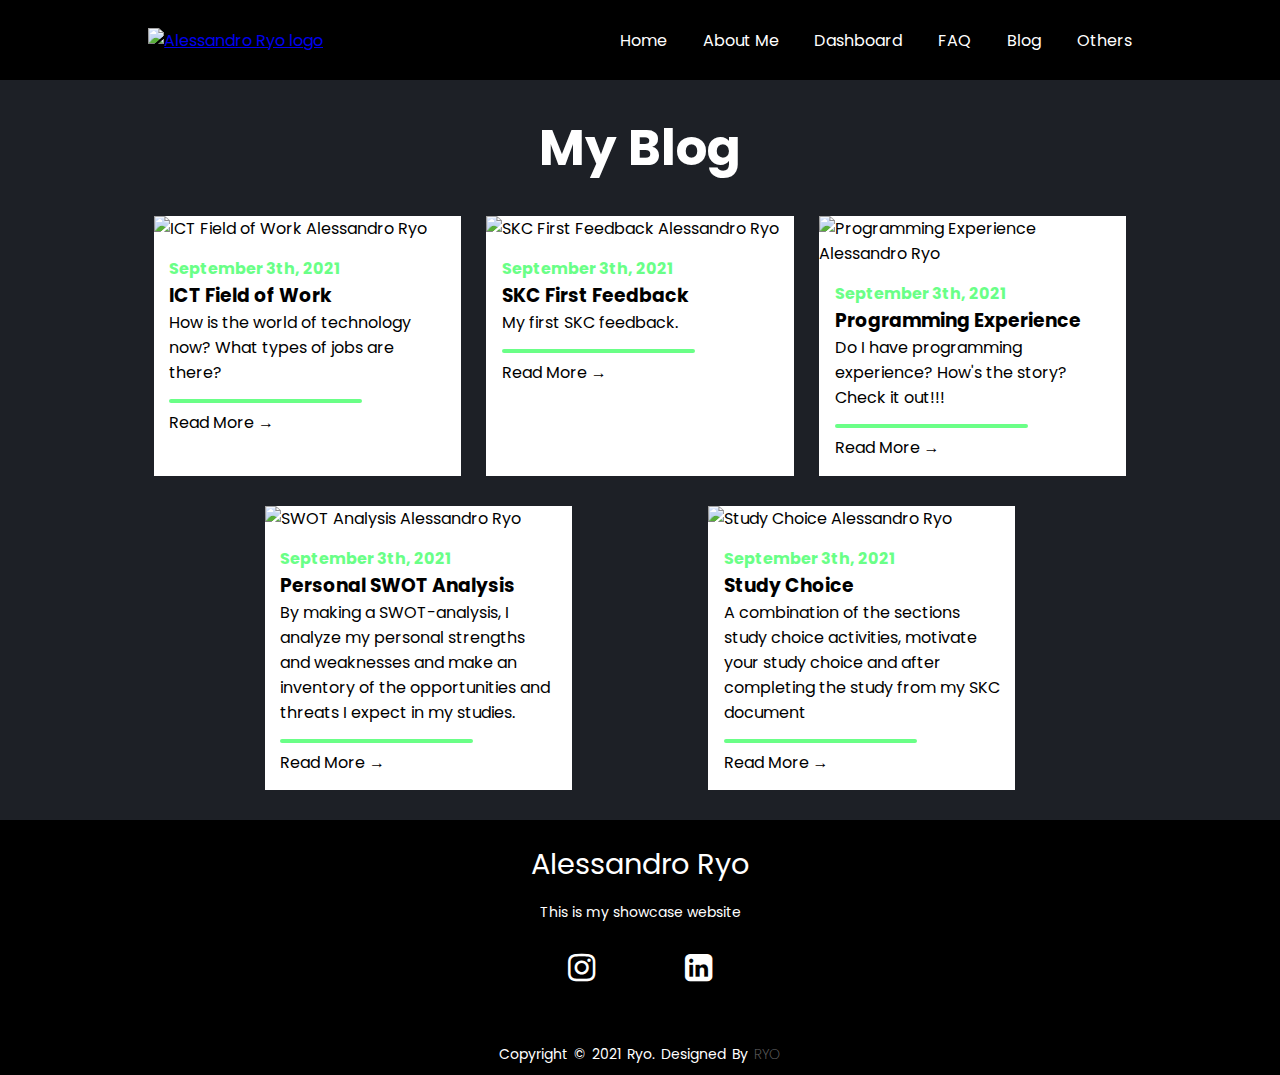
==== commit f1ff317f: "update" ====
--- a/blog.html
+++ b/blog.html
@@ -5,38 +5,38 @@
     <meta http-equiv="X-UA-Compatible" content="IE=edge">
     <meta name="viewport" content="width=device-width, initial-scale=1.0">
     <title>Blog | Alessandro Ryo</title>
+    <link rel="icon" href="resources/hz-icon.png">
     <link rel="stylesheet" href="css/style.css">
-    <link rel="preconnect" href="https://fonts.googleapis.com">
-    <link rel="preconnect" href="https://fonts.gstatic.com">
     <link rel="stylesheet" href="https://fonts.googleapis.com/css2?family=Montserrat:wght@300&family=Poppins:wght@400;700&family=Roboto:wght@500&display=swap">
     <link rel="stylesheet" href="https://cdnjs.cloudflare.com/ajax/libs/font-awesome/4.7.0/css/font-awesome.min.css">
     <script src="https://kit.fontawesome.com/42c532e274.js"></script>
 </head>
-<body>
+<body class="main-background">
     <nav>
         <figure class="main-logo">
             <a href="index.html"><img src="resources/main-logo.png" alt="Alessandro Ryo logo"></a>
         </figure>
         <ul>
             <li><a href="index.html">Home</a></li>
-            <li><a href="profile.html">Profile</a></li>
+            <li><a href="profile.html">About Me</a></li>
             <li><a href="dashboard.html">Dashboard</a></li>
             <li><a href="faq.html">FAQ</a></li>
             <li><a href="blog.html">Blog</a></li>
+            <li><a href="others.html">Others</a></li>
         </ul>
-        <section class="menu-toggle">
+        <div class="menu-toggle">
           <input type="checkbox">
             <span></span>
             <span></span>
             <span></span>
-        </section>
+        </div>
     </nav>
     <main class="post-container">
             <article class="post-title">
                 <h1>My Blog</h1>
             </article>
-            <section class="post-column-card">
-                <article class="post-card">
+            <div class="post-column-card">
+                <div class="post-card">
                     <figure>
                     <img src="resources/ict-fow.png" alt="ICT Field of Work Alessandro Ryo">
                     </figure>
@@ -45,10 +45,10 @@
                         <h3>ICT Field of Work</h3>
                         <p>How is the world of technology now? What types of jobs are there?</p>
                         <span class="post-breaker"></span><br>    
-                        <a href="ict-fow.html">Read More &#8594</a>
+                        <a href="ict-fow.html">Read More &#8594;</a>
                     </article>
-                </article>
-                <article class="post-card">
+                </div>
+                <div class="post-card">
                     <figure>
                     <img src="resources/skc-feedback.png" alt="SKC First Feedback Alessandro Ryo">
                     </figure>
@@ -57,10 +57,10 @@
                         <h3>SKC First Feedback</h3>
                         <p>My first SKC feedback.</p>
                         <span class="post-breaker"></span><br>    
-                        <a href="skc-feedback.html">Read More &#8594</a>
+                        <a href="skc-feedback.html">Read More &#8594;</a>
                     </article>
-                </article>
-                <article class="post-card">
+                </div>
+                <div class="post-card">
                     <figure>
                     <img src="resources/programming-experience.png" alt="Programming Experience Alessandro Ryo">
                     </figure>
@@ -69,10 +69,10 @@
                         <h3>Programming Experience</h3>
                         <p>Do I have programming experience? How's the story? Check it out!!!</p>
                         <span class="post-breaker"></span><br>    
-                        <a href="prog-exp.html">Read More &#8594</a>
+                        <a href="prog-exp.html">Read More &#8594;</a>
                     </article>
-                </article>
-                <article class="post-card">
+                </div>
+                <div class="post-card">
                     <figure>
                     <img src="resources/swot-analysis.png" alt="SWOT Analysis Alessandro Ryo">
                     </figure>
@@ -82,10 +82,10 @@
                         <p>By making a SWOT-analysis, I analyze my personal strengths and weaknesses and make an inventory of the
                         opportunities and threats I expect in my studies.</p>
                         <span class="post-breaker"></span><br>    
-                        <a href="swot.html">Read More &#8594</a>
+                        <a href="swot.html">Read More &#8594;</a>
                     </article>
-                </article>
-                <article class="post-card">
+                </div>
+                <div class="post-card">
                     <figure>
                     <img src="resources/study-choice.png" alt="Study Choice Alessandro Ryo">
                     </figure>
@@ -95,10 +95,10 @@
                         <p>A combination of the sections study choice activities,
                         motivate your study choice and after completing the study from my SKC document</p>
                         <span class="post-breaker"></span><br>    
-                        <a href="study-choice.html">Read More &#8594</a>
+                        <a href="study-choice.html">Read More &#8594;</a>
                     </article>
-                </article>
-            </section>
+                </div>
+            </div>
     </main>
     <footer>
         <article class="footer-content">
@@ -111,9 +111,9 @@
                 <li><a href="https://www.linkedin.com/in/alessandro-ryo-877aa5173/"><i class="fa fa-linkedin-square"></i></a></li>
             </ul>
         </article>
-        <article class="footer-bottom">
+        <div class="footer-bottom">
             <p>copyright &copy; 2021 Ryo. designed by <span>Ryo</span></p>
-        </article>
+        </div>
     </footer> 
     <script src="js/script.js"></script>
 </body>
--- a/css/style.css
+++ b/css/style.css
@@ -7,6 +7,7 @@
   font-family: 'Poppins', sans-serif;
   background: #1d2026;
   color: white;
+  overflow-x: hidden;
 }
 /* Navigation Bar */
 nav {
@@ -75,11 +76,6 @@
 .menu-toggle input:checked ~ span:nth-child(3){
   opacity: 0;
   transform: scale(0);
-}
-@media screen and (max-width: 768px){
-  nav ul {
-      width: 50%;
-  }
 }
 @media screen and (max-width: 576px) {
   body {
@@ -100,13 +96,16 @@
       justify-content: space-evenly;
       z-index: 1;
       width: 80%;
-      transition: all 1s;
+      transition: all 0.4s;
       opacity: 0;
+      visibility: hidden;
   }
   nav ul.slide {
     opacity: 1;
-  }
-}
+    visibility: unset;
+  }
+}
+/* Footer */
 footer {
   position: absolute;
   background: black;
@@ -174,7 +173,10 @@
   opacity: 0.4;
   font-weight: 200;
 }
-/* Index Main Text */
+/* Index */
+.main-background {
+  background-image: url(../resources/main-pattern.png);
+}
 .index-header {
   min-height: 100vh;
   width: 100%;
@@ -196,6 +198,9 @@
 }
 .index-main-text-container p {
   margin-top: 30px;
+}
+.index-main-text-container a:hover{
+  background:rgb(21, 122, 41);
 }
 .index-main-image-container {
   position: absolute;
@@ -277,7 +282,8 @@
   opacity: 0;
   position: relative;
 }
-@media screen and (max-width: 768px) {
+.opinion-image img {
+  width: 200px;
 }
 @media screen and (max-width: 576px) {
   .index-main-text-container {
@@ -319,7 +325,7 @@
     background-position: center;
     background-size: cover;
     position: relative;
-    background-image: url(../resources/profile-picture-full.png);
+    background-image: url(../resources/profile-picture-background.png);
 }
 .profile-main-text-container {
     max-width: 200px;
@@ -411,14 +417,6 @@
   font-weight: 600;
   margin: 10px 0;
 }
-@media screen and (max-width: 768px) {
-  .profile-main-image-container {
-    position: absolute;
-    left: 50%;
-    width: 300px;
-    padding-top: 20%;
-}
-}
 @media screen and (max-width: 576px) {
   .profile-main-image-container {
     position: absolute;
@@ -439,6 +437,11 @@
     justify-content: space-between;
     flex-direction: column;
   }
+}
+.org-title, .edu-title, .skill-title, .collage-title {
+  margin-top: 20px;
+  margin-bottom: 40px;
+  text-align: center;
 }
 /* Profile Education */
 .edu-container {
@@ -467,7 +470,7 @@
 .edu-timeline ul li:last-child {
     margin-bottom: 0px;
 }
-.edu-timeline-content h1 {
+.edu-timeline-content h3 {
     font-size: 25px;
     font-weight: bold;
     line-height: 30px;
@@ -490,54 +493,52 @@
     color: rgb(106, 255, 135);
 }
 @media only screen and (min-width: 768px) {
-    .edu-timeline::before {
-        content: '';
-        position: absolute;
-        height: 100%;
-        width: 2px;
-        background-color: rgb(106, 255, 135);
-        left: 50%;
-        transform: translate(-50%);
-    }
-    .edu-timeline ul li {
-        width: 50%;
-        margin-bottom: 50px;
-        position: relative;
-    }
-    .edu-timeline ul li:nth-child(odd) {
-        float: left;
-        clear: right;
-        transform: translateX(-30px);
-    }
-    .edu-timeline ul li:nth-child(even) {
-        float: right;
-        clear: left;
-        transform: translateX(30px);
-    }
-    .edu-timeline ul li::after {
-        content: '';
-        position: absolute;
-        height: 20px;
-        width: 20px;
-        background-color: rgb(106, 255, 135);
-        border-radius: 50%;
-        top: 0;
-    }
-    .edu-timeline ul li:nth-child(odd)::after {
-        right: -40px;
-        transform: translateX(50%, -50%);
-    }
-    .edu-timeline ul li:nth-child(even)::after {
-        left: -40px;
-        transform: translateX(-50%, -50%);
-    }
-    .edu-timeline ul li:hover::after {
-        background-color: white;
-    }
-    .edu-timeline-content .edu-date {
-        position: absolute;
-        top: -30px;
-    }
+  .edu-timeline::before {
+      content: '';
+      position: absolute;
+      height: 100%;
+      width: 2px;
+      background-color: rgb(106, 255, 135);
+      left: 50%;
+      transform: translate(-50%);
+  }
+  .edu-timeline ul li {
+      width: 50%;
+      margin-bottom: 50px;
+      position: relative;
+  }
+  .edu-timeline ul li:nth-child(odd) {
+      float: left;
+      clear: right;
+      transform: translateX(-30px);
+  }
+  .edu-timeline ul li:nth-child(even) {
+      float: right;
+      clear: left;
+      transform: translateX(30px);
+  }
+  .edu-timeline ul li::after {
+      content: '';
+      position: absolute;
+      height: 20px;
+      width: 20px;
+      background-color: rgb(106, 255, 135);
+      border-radius: 50%;
+      top: 0;
+  }
+  .edu-timeline ul li:nth-child(odd)::after {
+      right: -40px;
+  }
+  .edu-timeline ul li:nth-child(even)::after {
+      left: -40px;
+  }
+  .edu-timeline ul li:hover::after {
+      background-color: white;
+  }
+  .edu-timeline-content .edu-date {
+      position: absolute;
+      top: -30px;
+  }
 }
 /* Profile Organization */
 .org-container {
@@ -545,11 +546,6 @@
     display: flex;
     align-items: center;
     justify-content: center;
-}
-.org-title h2, .edu-title h2 {
-    margin-top: 20px;
-    margin-bottom: 40px;
-    text-align: center;
 }
 .org-timeline {
     width: 80%;
@@ -571,7 +567,7 @@
 .org-timeline ul li:last-child {
     margin-bottom: 0px;
 }
-.org-timeline-content h1 {
+.org-timeline-content h3 {
     font-size: 25px;
     font-weight: bold;
     line-height: 30px;
@@ -600,54 +596,125 @@
     text-align: center;
 }
 @media only screen and (min-width: 768px) {
-    .org-timeline::before {
-        content: '';
-        position: absolute;
-        height: 100%;
-        width: 2px;
-        background-color: rgb(106, 255, 135);
-        left: 50%;
-        transform: translate(-50%);
-    }
-    .org-timeline ul li {
-        width: 50%;
-        margin-bottom: 50px;
-        position: relative;
-    }
-    .org-timeline ul li:nth-child(odd) {
-        float: left;
-        clear: right;
-        transform: translateX(-30px);
-    }
-    .org-timeline ul li:nth-child(even) {
-        float: right;
-        clear: left;
-        transform: translateX(30px);
-    }
-    .org-timeline ul li::after {
-        content: '';
-        position: absolute;
-        height: 20px;
-        width: 20px;
-        background-color: rgb(106, 255, 135);
-        border-radius: 50%;
-        top: 0;
-    }
-    .org-timeline ul li:nth-child(odd)::after {
-        right: -40px;
-        transform: translateX(50%, -50%);
-    }
-    .org-timeline ul li:nth-child(even)::after {
-        left: -40px;
-        transform: translateX(-50%, -50%);
-    }
-    .org-timeline ul li:hover::after {
-        background-color: white;
-    }
-    .org-timeline-content .org-date {
-        position: absolute;
-        top: -30px;
-    }
+  .org-timeline::before {
+      content: '';
+      position: absolute;
+      height: 100%;
+      width: 2px;
+      background-color: rgb(106, 255, 135);
+      left: 50%;
+      transform: translate(-50%);
+  }
+  .org-timeline ul li {
+      width: 50%;
+      margin-bottom: 50px;
+      position: relative;
+  }
+  .org-timeline ul li:nth-child(odd) {
+      float: left;
+      clear: right;
+      transform: translateX(-30px);
+  }
+  .org-timeline ul li:nth-child(even) {
+      float: right;
+      clear: left;
+      transform: translateX(30px);
+  }
+  .org-timeline ul li::after {
+      content: '';
+      position: absolute;
+      height: 20px;
+      width: 20px;
+      background-color: rgb(106, 255, 135);
+      border-radius: 50%;
+      top: 0;
+  }
+  .org-timeline ul li:nth-child(odd)::after {
+      right: -40px;
+  }
+  .org-timeline ul li:nth-child(even)::after {
+      left: -40px;
+  }
+  .org-timeline ul li:hover::after {
+      background-color: white;
+  }
+  .org-timeline-content .org-date {
+      position: absolute;
+      top: -30px;
+  }
+}
+/* Skill Bar */
+.skills-container {
+  display: flex;
+  flex-direction: column;
+  padding: 0 20%;
+}
+.skill {
+  position: relative;
+  margin-bottom: 20px;
+}
+.skill:last-child {
+  padding-bottom: 50px;
+}
+.skill-name {
+  font-size: 20px;
+  margin-bottom: 5px;
+}
+.skill-bar {
+  width: 100%;
+  background: rgba(221, 221, 221, 0.808);
+  height: 30px;
+  z-index: -1;
+  border-radius: 100px;
+  position: absolute;
+}
+.skill-fill {
+  background: rgb(106, 255, 135);
+  height: 30px;
+  border-radius: 100px;
+  display: flex;
+  justify-content: flex-end;
+  align-items: center;
+  padding-right: 30px;
+  overflow: hidden;
+}
+.skill-percent {
+  font-size: 20px;
+}
+.timemanagement {
+  width: 80%;
+}
+.creativethinking {
+  width: 80%;
+}
+.communication {
+  width: 70%;
+}
+.teamwork {
+  width: 75%;
+}
+.leadership {
+  width: 80%;
+}
+/* Photo Collage */
+.collage-container {
+  /* position: absolute; */
+  justify-content: center;
+  align-items: center;
+  margin-top: 10px;
+  width: 100vw;
+  display: grid;
+  grid-template-columns: repeat(auto-fill, minmax(300px, 300px));
+  column-gap: 10px;
+  row-gap: 10px;
+  padding-bottom: 50px;
+}
+.collage-container img {
+  width: 300px;
+  height: 300px;
+  object-fit: cover;
+  object-position: center;
+  border: solid white;
 }
 /* Dashboard */
 .dashboard-page {
@@ -788,34 +855,11 @@
   margin-bottom: 50px;
 }
 .nbsa-study-cards {
-  display: absolute;
   flex-direction: column;
   justify-content: space-evenly;
   width: 30%;
   color: black;
   margin: auto;
-  height: 9;
-}
-@media screen and (max-width: 786px) {
-  .nbsa-study-cards {
-    width: 60%;
-    margin-bottom: 30px;
-  }
-  .nbsa-study-cards-progress {
-    background: rgb(106, 255, 135);
-    width: 10%;
-    border-radius: 1rem;
-    position: relative;
-    overflow: hidden;
-  }
-  .nbsa-study-cards-progress::after {
-    content: '';
-    width: 10%;
-    height: 100%;
-    background-color: rgba(221, 221, 221, 0.808);
-    position: absolute;
-    left: 0%;
-  }
 }
 @media screen and (max-width: 576px) {
   .nbsa-study-cards {
@@ -943,7 +987,6 @@
 }
 .faq-answer p {
     color: black;
-    font-size: rem;
     padding: 2rem;
 }
 .faq-accordion-item:target .faq-answer {
@@ -985,7 +1028,6 @@
 }
 .post-panel {
   padding: 5%;
-  box-shadow: rgba(221, 221, 221, 0.808);
   border-radius: 10px;
 }
 span.post-date {
@@ -1016,9 +1058,9 @@
     margin-bottom: 30px;
   }
 }
-/*  */
+/* Answer Section */
 .answer {
-  width: 80%;
+  width: 60%;
   margin: auto;
   text-align: center;
   padding-top: 40px;
@@ -1030,11 +1072,11 @@
   margin-bottom: 20px;
 }
 .answer p {
-  font-size: 14px;
+  font-size: 16px;
   font-weight: 300;
-  line-height: 22px;
+  line-height: 24px;
   padding: 10px;
-  margin-bottom: 30px;
+  padding-bottom: 60px;
 }
 .answer p a {
   text-decoration: none;
@@ -1074,7 +1116,16 @@
   font-weight: 600;
   margin: 10px 0;
 }
-@media screen and (max-width: 786px) {
+.answer figcaption:last-child {
+  padding-bottom: 50px;
+}
+@media screen and (max-width: 576px) {
+  .answer {
+    width: 80%;
+    margin: auto;
+    text-align: center;
+    padding-top: 40px;
+  }
   .answer-row {
     margin-top: 5px;
     display: flex;
@@ -1089,22 +1140,83 @@
     padding-top: 25%;
   }
 }
+/* ICT Field of Work */
+.ict-fow-header {
+  min-height: 100vh;
+  width: 100%;
+  background-image: url('../resources/ict-fow-background.jpg');
+  background-position: center;
+  background-size: cover;
+  position: relative;
+}
+.ict-fow-main-text-container {
+  max-width: 600px;
+  margin-left: 50%;
+}
+.ict-fow-main-text-container h1 {
+  font-size: 80px;
+  font-weight: bold;
+  font-family: 'Poppins', sans-serif;
+  line-height: 75px;
+  padding-top: 25%;
+}
+.ict-fow-main-text-container p {
+  margin-top: 30px;
+}
+.ict-fow-image {
+  width: 400px;
+}
 @media screen and (max-width: 576px) {
-  .answer-row {
-    margin-top: 5px;
-    display: flex;
-    justify-content: space-between;
-    flex-direction: column;
-  }
-  .answer-title h1 {
-    font-size: 60px;
-    font-weight: bold;
-    font-family: 'Poppins', sans-serif;
-    line-height: 55px;
-    padding-top: 25%;
-  }
+  .ict-fow-image {
+    width: 300px;
+  }
+}
+/* Programming Experience */
+.prog-exp-header {
+  min-height: 100vh;
+  width: 100%;
+  background-image: url('../resources/prog-exp-background.jpg');
+  background-position: center;
+  background-size: cover;
+  position: relative;
+}
+.prog-exp-main-text-container {
+  max-width: 600px;
+  margin-left: 50%;
+}
+.prog-exp-main-text-container h1 {
+  font-size: 80px;
+  font-weight: bold;
+  font-family: 'Poppins', sans-serif;
+  line-height: 75px;
+  padding-top: 25%;
+}
+.prog-exp-main-text-container p {
+  margin-top: 30px;
 }
 /* SWOT */
+.swot-header {
+  min-height: 100vh;
+  width: 100%;
+  background-image: url('../resources/swot-background.jpg');
+  background-position: center;
+  background-size: cover;
+  position: relative;
+}
+.swot-main-text-container {
+  max-width: 600px;
+  margin-left: 50%;
+}
+.swot-main-text-container h1 {
+  font-size: 80px;
+  font-weight: bold;
+  font-family: 'Poppins', sans-serif;
+  line-height: 75px;
+  padding-top: 25%;
+}
+.swot-main-text-container p {
+  margin-top: 30px;
+}
 .swot {
   display: flex;
   justify-content: center;
@@ -1113,7 +1225,6 @@
   padding-bottom: 30px;
 }
 .swot h2 {
-  display: absolute;
   justify-content: center;
   text-align: center;
   margin-bottom: 100px;
@@ -1124,7 +1235,8 @@
  height: 280px;
  margin: 10px;
 }
-.swot-card h1 {
+.swot-card h4 {
+  font-size: 25px;
   margin-top: 10px;
   margin-left: 10px;
   color: black;
@@ -1143,4 +1255,63 @@
   border-radius: 4px;
   background-color: rgb(106, 255, 135);
   margin: 10px;
+}
+/* Study Choice */
+.study-choice-header {
+  min-height: 100vh;
+  width: 100%;
+  background-image: url('../resources/study-choice-background.jpg');
+  background-position: center;
+  background-size: cover;
+  position: relative;
+}
+.study-choice-main-text-container {
+  max-width: 600px;
+  margin-left: 50%;
+}
+.study-choice-main-text-container h1 {
+  font-size: 80px;
+  font-weight: bold;
+  font-family: 'Poppins', sans-serif;
+  line-height: 75px;
+  padding-top: 25%;
+}
+.study-choice-main-text-container p {
+  margin-top: 30px;
+}
+/* Others */
+.others h1 {
+  width: 100%;
+  align-items: center;
+  justify-content: center;
+  text-align: center;
+  padding-top: 30px;
+  font-size: 50px;
+}
+.others h2 {
+  width: 100%;
+  align-items: center;
+  justify-content: center;
+  text-align: center;
+  margin-bottom: 30px;
+  font-size: 22px;
+}
+.others-container {
+  width: 60%;
+  margin: 0 auto;
+  padding: 0 1.5rem;
+}
+.others-container a {
+  text-align: left;
+  font-size: 20px;
+  color: white;
+}
+.others-container a:hover {
+  color: rgb(21, 122, 41);
+}
+.others-container li {
+  margin-bottom: 30px;
+}
+.others-container li:last-child {
+  padding-bottom: 30px;
 }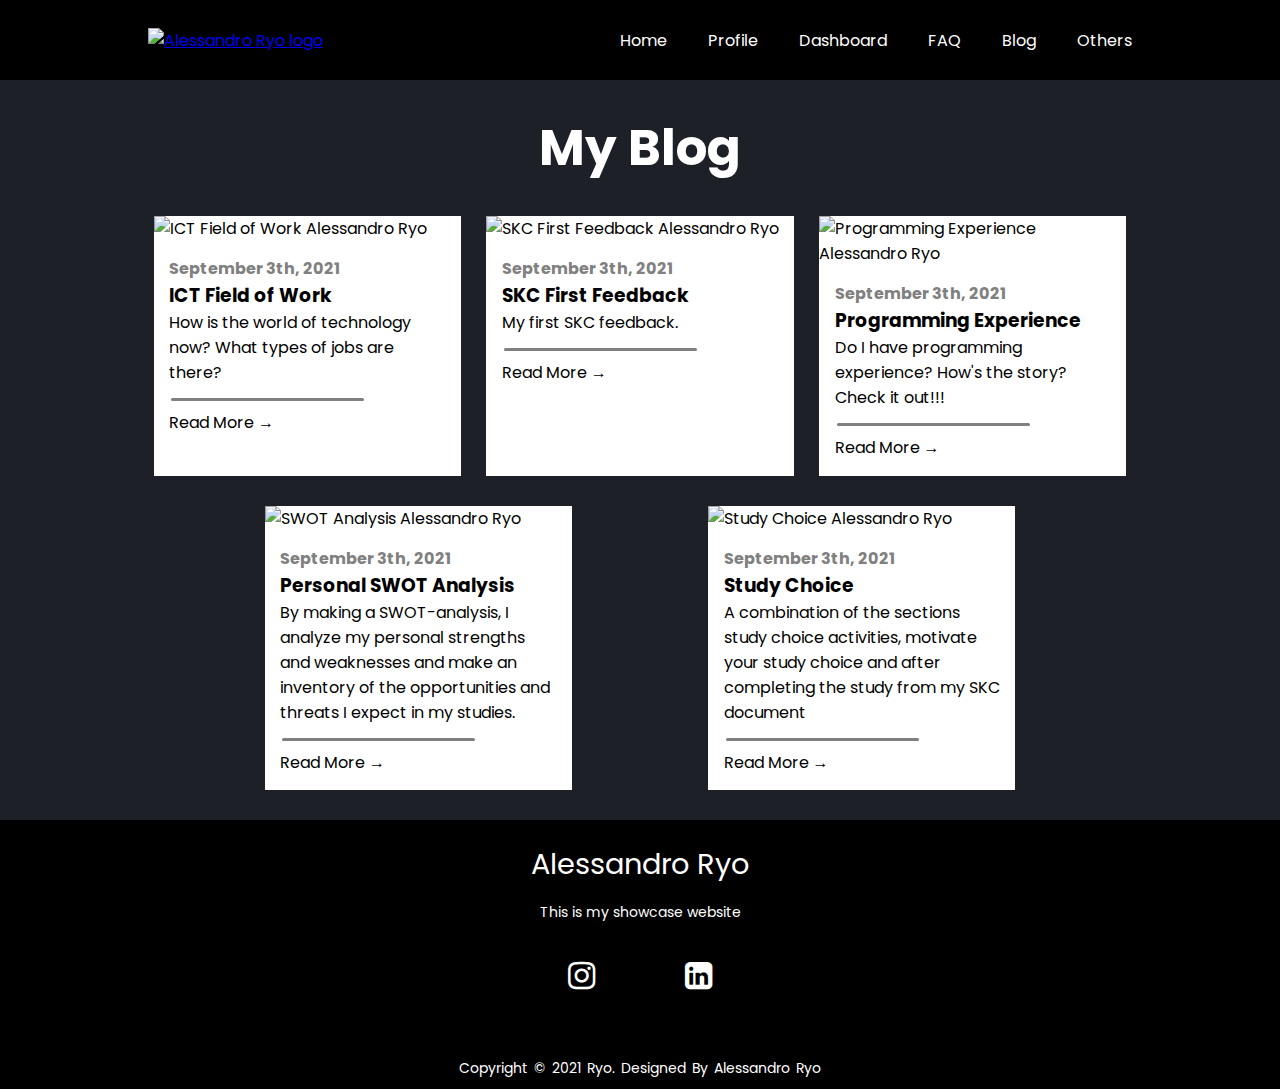
==== commit 3efb3729: "update" ====
--- a/blog.html
+++ b/blog.html
@@ -4,6 +4,7 @@
     <meta charset="UTF-8">
     <meta http-equiv="X-UA-Compatible" content="IE=edge">
     <meta name="viewport" content="width=device-width, initial-scale=1.0">
+    <meta name="description" content="This is the blog page of Alessandro Ryo showcase website">
     <title>Blog | Alessandro Ryo</title>
     <link rel="icon" href="resources/hz-icon.png">
     <link rel="stylesheet" href="css/style.css">
@@ -18,7 +19,7 @@
         </figure>
         <ul>
             <li><a href="index.html">Home</a></li>
-            <li><a href="profile.html">About Me</a></li>
+            <li><a href="profile.html">Profile</a></li>
             <li><a href="dashboard.html">Dashboard</a></li>
             <li><a href="faq.html">FAQ</a></li>
             <li><a href="blog.html">Blog</a></li>
@@ -112,7 +113,7 @@
             </ul>
         </article>
         <div class="footer-bottom">
-            <p>copyright &copy; 2021 Ryo. designed by <span>Ryo</span></p>
+            <p>copyright &copy; 2021 Ryo. designed by Alessandro Ryo</p>
         </div>
     </footer> 
     <script src="js/script.js"></script>
--- a/css/style.css
+++ b/css/style.css
@@ -9,15 +9,12 @@
   color: white;
   overflow-x: hidden;
 }
-/* Navigation Bar */
 nav {
   display: flex;
   background-color: black;
   justify-content: space-around;
   height: 80px;
   align-items: center;
-  color: white;
-  z-index: 3;
 }
 nav .main-logo img{
   width: 250px;
@@ -29,9 +26,9 @@
   justify-content: space-between;
 }
 nav ul li a {
-  color: white;
   text-decoration: none;
   font-size: 1em;
+  color: white;
 }
 nav ul li a:hover {
   color: rgb(106, 255, 135);
@@ -77,11 +74,630 @@
   opacity: 0;
   transform: scale(0);
 }
+footer {
+  position: absolute;
+  background: black;
+  height: auto;
+  width: 100%;
+  padding-top: 20px;
+  margin-bottom: 0;
+  text-align: center;
+}
+.footer-content {
+  display: flex;
+  align-items: center;
+  justify-content: center;
+  flex-direction: column;
+}
+.footer-content h3 {
+  font-size: 1.8rem;
+  font-weight: 400;
+  text-transform: capitalize;
+  line-height: 3rem;
+}
+.footer-content p {
+  max-width: 500px;
+  margin: 10px auto;
+  line-height: 28px;
+  font-size: 14px;
+}
+.social-media {
+  list-style: none;
+  display: flex;
+  align-items: center;
+  justify-content: center;
+  margin: 1rem 0 3rem 0;
+}
+.social-media li {
+  margin: 0 15px;
+}
+.social-media a {
+  text-decoration: none;
+  font-size: 2rem;
+  color: white;
+}
+.social-media a:hover {
+  color: rgb(106, 255, 135);
+}
+.footer-bottom {
+  background: black;
+  width: 100%;
+  padding: 10px 0px;
+  font-size: 14px;
+  word-spacing: 2px;
+  text-transform: capitalize;
+}
+.main-background {
+  background-image: url(../resources/main-pattern.png);
+}
+.index-header {
+  min-height: 100vh;
+  width: 100%;
+  background-image: url('../resources/home-image.jpg');
+  background-position: center;
+  background-size: cover;
+  position: relative;
+}
+.index-main-text-container {
+  max-width: 600px;
+  margin-left: 50%;
+}
+.index-main-text-container h1 {
+  font-size: 80px;
+  font-weight: bold;
+  line-height: 75px;
+  padding-top: 25%;
+}
+.index-main-text-container p {
+  margin-top: 30px;
+}
+.index-main-text-container a{
+  background:white;
+  color: black;
+}
+.index-main-text-container a:hover{
+  background:rgb(106, 255, 135);
+}
+.index-main-image-container {
+  position: absolute;
+  left: 22%;
+  width: 300px;
+  margin-top: -302px;
+  transition: 0.4s;
+}
+.index, .profile {
+  width: 80%;
+  margin: auto;
+  text-align: center;
+  padding-top: 40px;
+}
+.index h1, .profile h1 {
+  font-size: 36px;
+  font-weight: 600;
+  color:rgb(106, 255, 135);
+  margin-bottom: 20px;
+}
+.index p, .profile p {
+  font-size: 14px;
+  font-weight: 300;
+  line-height: 22px;
+  padding: 10px;
+  margin-bottom: 30px;
+}
+.index p a, .profile p a {
+  text-decoration: none;
+  font-weight: 1000;
+  color: rgb(106, 255, 135);
+}
+.index-text p, .profile-text p, .answer-text p {
+  font-size: 17px;
+  font-weight: 300;
+  line-height: 30px;
+  padding: 10px;
+  margin-bottom: 30px;
+  text-align: center;
+}
+.index p a:hover, .profile p a:hover {
+  text-decoration: none;
+  color: rgb(21, 122, 41);
+}
+.index-row, .profile-row, .answer-row {
+  margin-top: 5px;
+  display: flex;
+  justify-content: space-between;
+}
+.index-col, .profile-col, .answer-col {
+  flex-basis: 31%;
+  background: white;
+  border-radius: 10px;
+  margin-bottom: 5%;
+  padding: 20px 12px;
+  box-sizing: border-box;
+  color: black;
+  transition: 0.5s;
+  margin-top: 20px;
+}
+.index-col h3, .profile-col h3, .answer-col h3 {
+  text-align: center;
+  font-weight: 600;
+  margin: 10px 0;
+}
+.user-button-text {
+  text-decoration: none;
+  background: rgb(106, 255, 135);
+  padding: 14px 40px;
+  display: inline-block;
+  font-size: 18px;
+  margin-top: 30px;
+  border-radius: 30px;
+  transition: 0.3s;
+  opacity: 1;
+  position: relative;
+}
+.user-icon {
+  opacity: 0;
+  position: relative;
+}
+.opinion-image img {
+  width: 200px;
+}
+.profile-header {
+    min-height: 100vh;
+    background-color: white;
+    background-position: center;
+    background-size: cover;
+    position: relative;
+    background-image: url(../resources/profile-picture-background.png);
+}
+.profile-main-text-container {
+    max-width: 200px;
+    margin-left: 15%;
+    padding-top: 8%;
+    position: relative;
+    color: black;
+}
+.profile-main-text-container h1 {
+    font-size: 50px;
+    font-weight: bold;
+    line-height: 50px;
+    word-wrap: normal;
+}
+.profile-main-text-container h2 {
+    margin-bottom: 30px;
+    font-weight: 300;
+    margin-top: -10px;
+    margin-left: 10px;
+    line-height: 50px;
+}
+.profile-main-image-container {
+    position: absolute;
+    left: 50%;
+    width: 500px;
+    padding-top: 8%;
+}
+.profile-data p {
+    margin-top: 0%;
+    margin-bottom: 20px;
+    margin-left: 10px;
+    line-height: 20px;
+}
+.org-title, .edu-title, .skill-title, .collage-title {
+  margin-top: 20px;
+  margin-bottom: 40px;
+  text-align: center;
+}
+.edu-container, .org-container {
+    width: 100%;
+    display: flex;
+    align-items: center;
+    justify-content: center;
+}
+.edu-timeline, .org-timeline {
+    width: 80%;
+    height: auto;
+    max-width: 600px;
+    margin: 0 auto;
+    position: relative;
+    margin-bottom: 50px;
+}
+.edu-timeline ul, .org-timeline ul {
+    list-style: none;
+}
+.edu-timeline ul li, .org-timeline ul li {
+    padding: 20px;
+    background-color: white;
+    border-radius: 10px;
+    margin-bottom: 20px;
+}
+.edu-timeline ul li:last-child, .org-timeline ul li:last-child {
+    margin-bottom: 0px;
+}
+.edu-timeline-content h3, .org-timeline-content h3 {
+    font-size: 25px;
+    font-weight: bold;
+    line-height: 30px;
+    margin-bottom: 4px;
+    color: black;
+}
+.edu-timeline-content p, .org-timeline-content p {
+    font-size: 16px;
+    font-weight: 500;
+    line-height: 30px;
+    margin-bottom: 0;
+    color: black;
+}
+.edu-timeline-content .edu-date, .org-timeline-content .org-date {
+    font-size: 15px;
+    font-weight: 300;
+    margin-bottom: 10px;
+    letter-spacing: 2px;
+    color: rgb(106, 255, 135);
+}
+.org-title h4, .edu-title h4 {
+    font-weight: 300;
+    margin-top: 10px;
+    margin-bottom: 70px;
+    text-align: center;
+}
+.skills-container {
+  display: flex;
+  flex-direction: column;
+  padding: 0 20%;
+}
+.skill {
+  position: relative;
+  margin-bottom: 20px;
+}
+.skill:last-child {
+  padding-bottom: 50px;
+}
+.skill-name {
+  font-size: 20px;
+  margin-bottom: 5px;
+}
+.skill-bar {
+  width: 100%;
+  background: rgba(221, 221, 221, 0.808);
+  height: 30px;
+  z-index: -1;
+  border-radius: 100px;
+  position: absolute;
+}
+.skill-fill {
+  background: rgb(106, 255, 135);
+  height: 30px;
+  border-radius: 100px;
+  display: flex;
+  justify-content: flex-end;
+  align-items: center;
+  padding-right: 30px;
+  overflow: hidden;
+}
+.skill-percent {
+  font-size: 20px;
+  color: black;
+}
+.timemanagement, .creativethinking, .leadership {
+  width: 80%;
+}
+.communication {
+  width: 70%;
+}
+.teamwork {
+  width: 75%;
+}
+.collage-container {
+  justify-content: center;
+  align-items: center;
+  margin-top: 10px;
+  width: 100vw;
+  display: grid;
+  grid-template-columns: repeat(auto-fill, minmax(300px, 300px));
+  column-gap: 10px;
+  row-gap: 10px;
+  padding-bottom: 50px;
+}
+.collage-container img {
+  width: 300px;
+  height: 300px;
+  object-fit: cover;
+  object-position: center;
+  border: solid white;
+}
+.study-status h1, .faq h1, .post-title h1, .others h1 {
+  width: 100%;
+  align-items: center;
+  justify-content: center;
+  text-align: center;
+  padding-top: 30px;
+  margin-bottom: 30px;
+  font-size: 50px;
+}
+.dashboard-page {
+  background-image: url(../resources/study-pattern.png);
+  margin-top: 0%;
+}
+.study-status {
+  margin-bottom: 3rem;
+}
+.study-quartile h1 {
+  text-align: center;
+  font-size: 30px;
+  color: rgb(106, 255, 135);
+}
+.study-cards, .nbsa-study-cards {
+  display: flex;
+  flex-direction: column;
+  justify-content: space-evenly;
+  width: 30%;
+  color: black;
+  margin: auto;
+}
+.study-cards-item, .nbsa-study-cards-item {
+  display: flex;
+  background: white;
+  border-radius: 1rem;
+  margin: 1rem 0rem;
+  padding: 2rem;
+  box-shadow: 6px 6px 10px rgba(0, 0, 0, 0.295);
+  justify-content: space-between;
+  height: 100%;
+  width: auto;
+}
+.study-cards-progress, .nbsa-study-cards-progress {
+  background: rgb(106, 255, 135);
+  width: 150px;
+  height: 30px;
+  border-radius: 1rem;
+  position: relative;
+  overflow: hidden;
+  margin-top: 15px;
+}
+.study-cards-progress::after, .nbsa-study-cards-progress::after {
+  content: '';
+  width: 150px;
+  height: 100%;
+  background-color: rgba(221, 221, 221, 0.808);
+  position: absolute;
+  left: 0%;
+}
+.study-cards-item:last-child {
+  margin-bottom: 50px;
+}
+.faq-page {
+    background-image: url(../resources/question-mark-pattern.png);
+    margin-top: 0%;
+}
+section .faq {
+    width: 100%;
+    height: 200px;
+    display: flex;
+}
+.faq-container, .others-container {
+    width: 60%;
+    max-width: 80rem;
+    margin: 0 auto;
+    padding: 0 1.5rem;
+}
+.faq-accordion-item {
+    background-color:white;
+    border-radius: 0.5rem;
+    margin-bottom: 0.5rem;
+    margin-top: 0.5rem;
+    padding: 0.8rem;
+}
+.faq-accordion-item:last-child {
+    margin-bottom: 50px;
+}
+.faq-accordion-link {
+    font-size: 1.2rem;
+    color: black;
+    text-decoration: none;
+    background-color: white;
+    width: 100%;
+    display: flex;
+    align-items: center;
+    justify-content: space-between;
+    padding:  0;
+}
+.faq-accordion-link i {
+    color: black;
+    padding: 0.5rem;
+}
+.faq-accordion-link .ion-md-remove{
+    display: none;
+}
+.faq-answer {
+    max-height: 0;
+    overflow: hidden;
+    position: relative;
+    background-color: whitesmoke;
+    color:black;
+    font-size: 0.8rem;
+    transition: 650ms;
+}
+.faq-answer::before {
+    content: '';
+    position: absolute;
+    width: 0.1rem;
+    height: 100%;
+    background-color: rgb(106, 255, 135);
+    top: 50%;
+    left: 0;
+    transform: translateY(-50%);
+    color:black;
+}
+.faq-answer p {
+    color: black;
+    padding: 2rem;
+}
+.faq-accordion-item:target .faq-answer {
+    max-height: 20rem;
+}
+.faq-accordion-item:target .faq-accordion-link .ion-md-add {
+    display: none;
+}
+.faq-accordion-item:target .faq-accordion-link .ion-md-remove {
+    display: block;
+}
+.post-container {
+  width: 80%;
+  margin: 0 auto;
+}
+.post-column-card {
+  display: flex;
+  flex-wrap: wrap;
+  justify-content: space-evenly;
+}
+.post-card {
+  width: 30%;
+  background: white;
+  color: black;
+  margin-bottom: 30px;
+}
+.post-card img {
+  width: 100%;
+}
+.post-panel {
+  padding: 5%;
+  border-radius: 10px;
+}
+span.post-date {
+  font-weight: bold;
+  color: gray;
+}
+.post-card a {
+  text-decoration: none;
+  color: black;
+}
+.post-card a:hover {
+  color: rgb(106, 255, 135);
+}
+.post-breaker {
+  display: inline-block;
+  height: 3px;
+  width: 70%;
+  position: relative;
+  border-radius: 4px;
+  background-color: gray;
+  margin: 2px;
+}
+.answer, .answer-text p, .answer-col h3 {
+  text-align: center;
+}
+.answer {
+  width: 60%;
+  margin: auto;
+  padding-top: 40px;
+}
+.answer h1 {
+  font-size: 36px;
+  font-weight: 600;
+  color:rgb(106, 255, 135);
+  margin-bottom: 20px;
+}
+.answer p {
+  font-size: 16px;
+  font-weight: 300;
+  line-height: 24px;
+  padding: 10px;
+  padding-bottom: 60px;
+}
+.answer figcaption:last-child {
+  padding-bottom: 50px;
+}
+.ict-fow-header, .prog-exp-header, .swot-header, .study-choice-header {
+  min-height: 100vh;
+  width: 100%;
+  background-position: center;
+  background-size: cover;
+  position: relative;
+}
+.ict-fow-main-text-container, .prog-exp-main-text-container,.swot-main-text-container, .study-choice-main-text-container {
+  max-width: 600px;
+  margin-left: 50%;
+}
+.ict-fow-main-text-container h1, .prog-exp-main-text-container h1, .swot-main-text-container h1, .study-choice-main-text-container h1 {
+  font-size: 80px;
+  font-weight: bold;
+  line-height: 75px;
+  padding-top: 25%;
+}
+.ict-fow-main-text-container p, .prog-exp-main-text-container p, .swot-main-text-container p, .study-choice-main-text-container p {
+  margin-top: 30px;
+}
+.ict-fow-header {
+  background-image: url('../resources/ict-fow-background.jpg');
+}
+.ict-fow-image {
+  width: 400px;
+}
+.prog-exp-header {
+  background-image: url('../resources/prog-exp-background.jpg');
+}
+.swot-header {
+  background-image: url('../resources/swot-background.jpg');
+}
+.swot, .swot h2 {
+  justify-content: center;
+}
+.swot {
+  display: flex;
+  flex-wrap: wrap;
+  padding-top: 30px;
+  padding-bottom: 30px;
+}
+.swot h2 {
+  text-align: center;
+  margin-bottom: 100px;
+}
+.swot-card {
+ background-color: white;
+ width: 220px;
+ height: 280px;
+ margin: 10px;
+}
+.swot-card h4 {
+  font-size: 25px;
+  margin-top: 10px;
+  margin-left: 10px;
+  color: black;
+}
+.swot-card li {
+  padding: 10px;
+  color: black;
+  text-align: left;
+  list-style-position: inside;
+}
+.study-choice-header {
+  background-image: url('../resources/study-choice-background.jpg');
+}
+.others h2 {
+  width: 100%;
+  align-items: center;
+  justify-content: center;
+  text-align: center;
+  margin-bottom: 30px;
+  font-size: 22px;
+}
+.others-container {
+  width: 60%;
+  margin: 0 auto;
+  padding: 0 1.5rem;
+}
+.others-container a {
+  text-align: left;
+  font-size: 20px;
+  color: white;
+}
+.others-container a:hover {
+  color: rgb(21, 122, 41);
+}
+.others-container li {
+  padding-bottom: 30px;
+}
+/* Mobile Phone */
 @media screen and (max-width: 576px) {
-  body {
-    max-width: 576px;
-    overflow-x: hidden;
-  }
   .menu-toggle {
     display: flex;
   }
@@ -104,190 +720,7 @@
     opacity: 1;
     visibility: unset;
   }
-}
-/* Footer */
-footer {
-  position: absolute;
-  background: black;
-  height: auto;
-  width: 100%;
-  padding-top: 20px;
-  color: white;
-  margin-bottom: 0;
-  left: 0;
-  right: 0;
-}
-.footer-content {
-  display: flex;
-  align-items: center;
-  justify-content: center;
-  flex-direction: column;
-  text-align: center;
-}
-.footer-content h3 {
-  font-size: 1.8rem;
-  font-weight: 400;
-  text-transform: capitalize;
-  line-height: 3rem;
-}
-.footer-content p {
-  max-width: 500px;
-  margin: 10px auto;
-  line-height: 28px;
-  font-size: 14px;
-}
-.social-media {
-  list-style: none;
-  display: flex;
-  align-items: center;
-  justify-content: center;
-  margin: 1rem 0 3rem 0;
-}
-.social-media li {
-  margin: 0 15px;
-}
-.social-media a {
-  text-decoration: none;
-  color: white;
-}
-.social-media a i {
-  font-size: 2rem;
-  transition: color .4s ease;
-}
-.social-media a:hover i {
-  color: rgb(106, 255, 135);
-}
-.footer-bottom {
-  background: black;
-  width: 100%;
-  padding: 10px 0px;
-  text-align: center;
-}
-.footer-bottom p {
-  font-size: 14px;
-  word-spacing: 2px;
-  text-transform: capitalize;
-}
-.footer-bottom span {
-  text-transform: uppercase;
-  opacity: 0.4;
-  font-weight: 200;
-}
-/* Index */
-.main-background {
-  background-image: url(../resources/main-pattern.png);
-}
-.index-header {
-  min-height: 100vh;
-  width: 100%;
-  background-image: url('../resources/home-image.jpg');
-  background-position: center;
-  background-size: cover;
-  position: relative;
-}
-.index-main-text-container {
-  max-width: 600px;
-  margin-left: 50%;
-}
-.index-main-text-container h1 {
-  font-size: 80px;
-  font-weight: bold;
-  font-family: 'Poppins', sans-serif;
-  line-height: 75px;
-  padding-top: 25%;
-}
-.index-main-text-container p {
-  margin-top: 30px;
-}
-.index-main-text-container a:hover{
-  background:rgb(21, 122, 41);
-}
-.index-main-image-container {
-  position: absolute;
-  left: 22%;
-  width: 300px;
-  margin-top: -302px;
-}
-.index {
-  width: 80%;
-  margin: auto;
-  text-align: center;
-  padding-top: 40px;
-}
-.index h1 {
-  font-size: 36px;
-  font-weight: 600;
-  color:rgb(106, 255, 135);
-  margin-bottom: 20px;
-}
-.index p {
-  font-size: 14px;
-  font-weight: 300;
-  line-height: 22px;
-  padding: 10px;
-  margin-bottom: 30px;
-}
-.index p a {
-  text-decoration: none;
-  font-weight: 1000;
-  color: rgb(106, 255, 135);
-}
-.index-text p {
-  font-size: 17px;
-  font-weight: 300;
-  line-height: 30px;
-  padding: 10px;
-  margin-bottom: 30px;
-  text-align: center;
-}
-.index p a:hover {
-  text-decoration: none;
-  color: rgb(21, 122, 41);
-}
-.index-row {
-  margin-top: 5px;
-  display: flex;
-  justify-content: space-between;
-}
-.index-col {
-  flex-basis: 31%;
-  background: white;
-  border-radius: 10px;
-  margin-bottom: 5%;
-  padding: 20px 12px;
-  box-sizing: border-box;
-  color: black;
-  transition: 0.5s;
-  margin-top: 20px;
-}
-.index-col h3 {
-  text-align: center;
-  font-weight: 600;
-  margin: 10px 0;
-}
-.user-button-text {
-  text-decoration: none;
-  background: rgb(106, 255, 135);
-  padding: 14px 40px;
-  color: white;
-  display: inline-block;
-  font-size: 18px;
-  margin-top: 30px;
-  border-radius: 30px;
-  transition: 0.3s;
-  opacity: 1;
-  position: relative;
-}
-.user-icon {
-  opacity: 0;
-  position: relative;
-}
-.opinion-image img {
-  width: 200px;
-}
-@media screen and (max-width: 576px) {
   .index-main-text-container {
-    max-width: 576px;
     margin-left: 5%;
   }
   .index-main-image-container {
@@ -296,7 +729,7 @@
     width: 235px;
     margin-top: 20px;
   }
-  .index-row {
+  .index-row, .profile-row, .answer-row {
     margin-top: 5px;
     display: flex;
     justify-content: space-between;
@@ -316,108 +749,6 @@
   .user-button-text {
     opacity: 0;
   }
-}
-/* Profile */
-.profile-header {
-    min-height: 100vh;
-    width: 100%;
-    background-color: white;
-    background-position: center;
-    background-size: cover;
-    position: relative;
-    background-image: url(../resources/profile-picture-background.png);
-}
-.profile-main-text-container {
-    max-width: 200px;
-    margin-left: 15%;
-    padding-top: 8%;
-    position: relative;
-    color: black;
-}
-.profile-main-text-container h1 {
-    font-size: 50px;
-    font-weight: bold;
-    font-family: 'Poppins', sans-serif;
-    line-height: 50px;
-    word-wrap:normal;
-}
-.profile-main-text-container h2 {
-    margin-bottom: 30px;
-    font-weight: 300;
-    margin-top: -10px;
-    margin-left: 10px;
-    line-height: 50px;
-}
-.profile-main-image-container {
-    position: absolute;
-    left: 50%;
-    width: 500px;
-    padding-top: 8%;
-}
-.profile-data p {
-    margin-top: 0%;
-    margin-bottom: 20px;
-    margin-left: 10px;
-    line-height: 20px;
-}
-.profile {
-  width: 80%;
-  margin: auto;
-  text-align: center;
-  padding-top: 40px;
-}
-.profile h1 {
-  font-size: 36px;
-  font-weight: 600;
-  color:rgb(106, 255, 135);
-  margin-bottom: 20px;
-}
-.profile p {
-  font-size: 14px;
-  font-weight: 300;
-  line-height: 22px;
-  padding: 10px;
-  margin-bottom: 30px;
-}
-.profile-text p {
-  font-size: 18px;
-  font-weight: 300;
-  line-height: 30px;
-  padding: 10px;
-  margin-bottom: 30px;
-  text-align: center;
-}
-.profile p a {
-  text-decoration: none;
-  font-weight: 1000;
-  color: rgb(106, 255, 135);
-}
-.profile p a:hover {
-  text-decoration: none;
-  color: rgb(21, 122, 41);
-}
-.profile-row {
-  margin-top: 5px;
-  display: flex;
-  justify-content: space-between;
-}
-.profile-col {
-  flex-basis: 31%;
-  background: white;
-  border-radius: 10px;
-  margin-bottom: 5%;
-  padding: 20px 12px;
-  box-sizing: border-box;
-  color: black;
-  transition: 0.5s;
-  margin-top: 20px;
-}
-.profile-col h3 {
-  text-align: center;
-  font-weight: 600;
-  margin: 10px 0;
-}
-@media screen and (max-width: 576px) {
   .profile-main-image-container {
     position: absolute;
     left: 50%;
@@ -431,93 +762,31 @@
     position: relative;
     color: black;
   }
-  .profile-row {
-    margin-top: 5px;
-    display: flex;
-    justify-content: space-between;
-    flex-direction: column;
-  }
-}
-.org-title, .edu-title, .skill-title, .collage-title {
-  margin-top: 20px;
-  margin-bottom: 40px;
-  text-align: center;
-}
-/* Profile Education */
-.edu-container {
-    width: 100%;
-    display: flex;
-    align-items: center;
-    justify-content: center;
-}
-.edu-timeline {
-    width: 80%;
-    height: auto;
-    max-width: 600px;
-    margin: 0 auto;
-    position: relative;
-    margin-bottom: 50px;
-}
-.edu-timeline ul {
-    list-style: none;
-}
-.edu-timeline ul li {
-    padding: 20px;
-    background-color: white;
-    border-radius: 10px;
-    margin-bottom: 20px;
-}
-.edu-timeline ul li:last-child {
-    margin-bottom: 0px;
-}
-.edu-timeline-content h3 {
-    font-size: 25px;
-    font-weight: bold;
-    line-height: 30px;
-    margin-bottom: 4px;
-    color: black;
-}
-.edu-timeline-content p {
-    font-size: 16px;
-    font-weight: 500;
-    line-height: 30px;
-    margin-bottom: 0;
-    color: black;
-}
-.edu-timeline-content .edu-date {
-    font-size: 15px;
-    font-weight: 300;
-    margin-bottom: 10px;
-    letter-spacing: 2px;
-    font-family: 'Poppins', sans-serif;
-    color: rgb(106, 255, 135);
-}
-@media only screen and (min-width: 768px) {
-  .edu-timeline::before {
-      content: '';
-      position: absolute;
-      height: 100%;
-      width: 2px;
-      background-color: rgb(106, 255, 135);
-      left: 50%;
-      transform: translate(-50%);
-  }
-  .edu-timeline ul li {
+  .edu-timeline::before, .org-timeline::before {
+    content: '';
+    position: absolute;
+    height: 100%;
+    width: 2px;
+    background-color: rgb(106, 255, 135);
+    left: 50%;
+    transform: translate(-50%);
+  }
+  .edu-timeline ul li, .org-timeline ul li  {
       width: 50%;
       margin-bottom: 50px;
       position: relative;
   }
-  .edu-timeline ul li:nth-child(odd) {
+  .edu-timeline ul li:nth-child(odd), .org-timeline ul li:nth-child(odd) {
       float: left;
       clear: right;
       transform: translateX(-30px);
   }
-  .edu-timeline ul li:nth-child(even) {
+  .edu-timeline ul li:nth-child(even), .org-timeline ul li:nth-child(even) {
       float: right;
       clear: left;
       transform: translateX(30px);
   }
-  .edu-timeline ul li::after {
+  .edu-timeline ul li::after, .org-timeline ul li::after {
       content: '';
       position: absolute;
       height: 20px;
@@ -526,229 +795,28 @@
       border-radius: 50%;
       top: 0;
   }
-  .edu-timeline ul li:nth-child(odd)::after {
+  .edu-timeline ul li:nth-child(odd)::after, .org-timeline ul li:nth-child(odd)::after {
       right: -40px;
   }
-  .edu-timeline ul li:nth-child(even)::after {
-      left: -40px;
-  }
-  .edu-timeline ul li:hover::after {
+  .edu-timeline ul li:nth-child(even)::after, .org-timeline ul li:nth-child(even)::after {
+    left: -40px;
+  }
+  .edu-timeline ul li:hover::after, .org-timeline ul li:hover::after {
       background-color: white;
   }
-  .edu-timeline-content .edu-date {
+  .edu-timeline-content .edu-date, .org-timeline-content .org-date {
       position: absolute;
       top: -30px;
   }
-}
-/* Profile Organization */
-.org-container {
-    width: 100%;
-    display: flex;
-    align-items: center;
-    justify-content: center;
-}
-.org-timeline {
-    width: 80%;
-    height: auto;
-    max-width: 600px;
-    margin: 0 auto;
-    position: relative;
-    margin-bottom: 50px;
-}
-.org-timeline ul {
-    list-style: none;
-}
-.org-timeline ul li {
-    padding: 20px;
-    background-color: white;
-    border-radius: 10px;
-    margin-bottom: 20px;
-}
-.org-timeline ul li:last-child {
-    margin-bottom: 0px;
-}
-.org-timeline-content h3 {
-    font-size: 25px;
-    font-weight: bold;
-    line-height: 30px;
-    margin-bottom: 4px;
-    color: black;
-}
-.org-timeline-content p {
-    font-size: 16px;
-    font-weight: 500;
-    line-height: 30px;
-    margin-bottom: 0;
-    color: black;
-}
-.org-timeline-content .org-date {
-    font-size: 15px;
-    font-weight: 300;
-    margin-bottom: 10px;
-    letter-spacing: 2px;
-    font-family: 'Poppins', sans-serif;
-    color: rgb(106, 255, 135);
-}
-.org-title h4, .edu-title h4 {
-    font-weight: 300;
-    margin-top: 10px;
-    margin-bottom: 70px;
-    text-align: center;
-}
-@media only screen and (min-width: 768px) {
-  .org-timeline::before {
-      content: '';
-      position: absolute;
-      height: 100%;
-      width: 2px;
-      background-color: rgb(106, 255, 135);
-      left: 50%;
-      transform: translate(-50%);
-  }
-  .org-timeline ul li {
-      width: 50%;
-      margin-bottom: 50px;
-      position: relative;
-  }
-  .org-timeline ul li:nth-child(odd) {
-      float: left;
-      clear: right;
-      transform: translateX(-30px);
-  }
-  .org-timeline ul li:nth-child(even) {
-      float: right;
-      clear: left;
-      transform: translateX(30px);
-  }
-  .org-timeline ul li::after {
-      content: '';
-      position: absolute;
-      height: 20px;
-      width: 20px;
-      background-color: rgb(106, 255, 135);
-      border-radius: 50%;
-      top: 0;
-  }
-  .org-timeline ul li:nth-child(odd)::after {
-      right: -40px;
-  }
-  .org-timeline ul li:nth-child(even)::after {
-      left: -40px;
-  }
-  .org-timeline ul li:hover::after {
-      background-color: white;
-  }
-  .org-timeline-content .org-date {
-      position: absolute;
-      top: -30px;
-  }
-}
-/* Skill Bar */
-.skills-container {
-  display: flex;
-  flex-direction: column;
-  padding: 0 20%;
-}
-.skill {
-  position: relative;
-  margin-bottom: 20px;
-}
-.skill:last-child {
-  padding-bottom: 50px;
-}
-.skill-name {
-  font-size: 20px;
-  margin-bottom: 5px;
-}
-.skill-bar {
-  width: 100%;
-  background: rgba(221, 221, 221, 0.808);
-  height: 30px;
-  z-index: -1;
-  border-radius: 100px;
-  position: absolute;
-}
-.skill-fill {
-  background: rgb(106, 255, 135);
-  height: 30px;
-  border-radius: 100px;
-  display: flex;
-  justify-content: flex-end;
-  align-items: center;
-  padding-right: 30px;
-  overflow: hidden;
-}
-.skill-percent {
-  font-size: 20px;
-}
-.timemanagement {
-  width: 80%;
-}
-.creativethinking {
-  width: 80%;
-}
-.communication {
-  width: 70%;
-}
-.teamwork {
-  width: 75%;
-}
-.leadership {
-  width: 80%;
-}
-/* Photo Collage */
-.collage-container {
-  /* position: absolute; */
-  justify-content: center;
-  align-items: center;
-  margin-top: 10px;
-  width: 100vw;
-  display: grid;
-  grid-template-columns: repeat(auto-fill, minmax(300px, 300px));
-  column-gap: 10px;
-  row-gap: 10px;
-  padding-bottom: 50px;
-}
-.collage-container img {
-  width: 300px;
-  height: 300px;
-  object-fit: cover;
-  object-position: center;
-  border: solid white;
-}
-/* Dashboard */
-.dashboard-page {
-  background-image: url(../resources/study-pattern.png);
-  margin-top: 0%;;
-}
-.study-status {
-  margin-bottom: 3rem;
-}
-.study-status h1 {
-  text-align: center;
-  padding-top: 20px;
-  font-size: 50px;
-  margin-bottom: -30px;
-}
-.study-quartile h1 {
-  text-align: center;
-  font-size: 30px;
-  color: rgb(106, 255, 135);
-}
-.study-cards {
-  display: flex;
-  flex-direction: column;
-  justify-content: space-evenly;
-  width: 30%;
-  color: black;
-  margin: auto;
-}
-@media screen and (max-width: 786px) {
-  .study-cards {
-    width: 50%;
+  .dashboard-page {
+    background-image: url(../resources/study-pattern.png);
+    margin-top: 0%;;
+  }
+  .study-cards, .nbsa-study-cards  {
+    width: 60%;
     margin-bottom: 30px;
   }
-  .study-cards-progress {
+  .study-cards-progress, .nbsa-study-cards-progress {
     background: rgb(106, 255, 135);
     width: 100%;
     height: auto;
@@ -757,41 +825,7 @@
     overflow: hidden;
     margin-top: 5px;
   }
-  .study-cards-progress::after {
-    content: '';
-    width: 100%;
-    height: 100%;
-    background-color: rgba(221, 221, 221, 0.808);
-    position: absolute;
-    left: 0%;
-  }
-  .study-cards-info {
-    display: flex;
-    flex-direction: column;
-    justify-content: space-between;
-    font-size: 60%;
-    width: 100%;
-  }
-}
-@media screen and (max-width: 576px) {
-  .dashboard-page {
-    background-image: url(../resources/study-pattern.png);
-    margin-top: 0%;;
-  }
-  .study-cards {
-    width: 60%;
-    margin-bottom: 30px;
-  }
-  .study-cards-progress {
-    background: rgb(106, 255, 135);
-    width: 100%;
-    height: auto;
-    border-radius: 1rem;
-    position: relative;
-    overflow: hidden;
-    margin-top: 5px;
-  }
-  .study-cards-progress::after {
+  .study-cards-progress::after, .nbsa-study-cards-progress::after {
     content: '';
     width: 100%;
     height: 100%;
@@ -817,501 +851,23 @@
     height: 100%;
     width: 50px;
   }
-}
-.study-cards-item {
-  display: flex;
-  background: white;
-  border-radius: 1rem;
-  margin: 1rem 0rem;
-  padding: 2rem;
-  box-shadow: 6px 6px 10px rgba(0, 0, 0, 0.295);
-  justify-content: space-between;
-  height: 100%;
-  width: auto;
-}
-.study-cards-progress {
-  background: rgb(106, 255, 135);
-  width: 150px;
-  height: 30px;
-  border-radius: 1rem;
-  position: relative;
-  overflow: hidden;
-  margin-top: 15px;
-}
-.study-cards-progress::after {
-  content: '';
-  width: 150px;
-  height: 100%;
-  background-color: rgba(221, 221, 221, 0.808);
-  position: absolute;
-  left: 0%;
-}
-.study-cards-info {
-  display: flex;
-  flex-direction: column;
-  justify-content: space-between;
-}
-.study-cards-item:last-child {
-  margin-bottom: 50px;
-}
-.nbsa-study-cards {
-  flex-direction: column;
-  justify-content: space-evenly;
-  width: 30%;
-  color: black;
-  margin: auto;
-}
-@media screen and (max-width: 576px) {
-  .nbsa-study-cards {
-    width: 60%;
-    margin-bottom: 30px;
-  }
-  .nbsa-study-cards-progress {
-    background: rgb(106, 255, 135);
-    width: 10%;
-    height: auto;
-    border-radius: 1rem;
-    position: relative;
-    overflow: hidden;
-    margin-top: 5px;
-  }
-  .nbsa-study-cards-progress::after {
-    content: '';
-    width: 10%;
-    height: 100%;
-    background-color: rgba(221, 221, 221, 0.808);
-    position: absolute;
-    left: 0%;
-  }
-}
-.nbsa-study-cards-item {
-  display: flex;
-  background: white;
-  border-radius: 1rem;
-  margin: 1rem 0rem;
-  padding: 2rem;
-  box-shadow: 6px 6px 10px rgba(0, 0, 0, 0.295);
-  justify-content: space-between;
-  height: 100%;
-}
-.nbsa-study-cards-progress {
-  background: rgb(106, 255, 135);
-  width: 80%;
-  height: 30px;
-  border-radius: 1rem;
-  position: relative;
-  overflow: hidden;
-}
-.nbsa-study-cards-progress::after {
-  content: '';
-  width: 100%;
-  height: 100%;
-  background-color: rgba(221, 221, 221, 0.808);
-  position: absolute;
-  left: 0%;
-}
-/* FAQ */
-.faq-page {
-    background-image: url(../resources/question-mark-pattern.png);
-    margin-top: 0%;
-}
-section .faq {
-    width: 100%;
-    height: 200px;
-    display: flex;
-    align-items: center;
-    justify-content: center;
-}
-.faq h1 {
-    width: 100%;
-    align-items: center;
-    justify-content: center;
-    text-align: center;
-    padding-top: 30px;
-    margin-bottom: 30px;
-    font-size: 50px;
-}
-.faq-container {
-    width: 60%;
-    max-width: 80rem;
-    margin: 0 auto;
-    padding: 0 1.5rem;
-}
-.faq-accordion-item {
-    background-color:white;
-    border-radius: 0.5rem;
-    margin-bottom: 0.5rem;
-    margin-top: 0.5rem;
-    padding: 0.8rem;
-}
-.faq-accordion-item:last-child {
-    margin-bottom: 50px;
-}
-.faq-accordion-link {
-    font-size: 1.2rem;
-    color: black;
-    text-decoration: none;
-    background-color: white;
-    width: 100%;
-    display: flex;
-    align-items: center;
-    justify-content: space-between;
-    padding:  0;
-}
-.faq-accordion-link i {
-    color: black;
-    padding: 0.5rem;
-}
-.faq-accordion-link .ion-md-remove{
-    display: none;
-}
-.faq-answer {
-    max-height: 0;
-    overflow: hidden;
-    position: relative;
-    background-color: whitesmoke;
-    color:black;
-    font-size: 0.8rem;
-    transition: max-height 650ms;
-}
-.faq-answer::before {
-    content: '';
-    position: absolute;
-    width: 0.1rem;
-    height: 100%;
-    background-color: rgb(106, 255, 135);
-    top: 50%;
-    left: 0;
-    transform: translateY(-50%);
-    color:black;
-}
-.faq-answer p {
-    color: black;
-    padding: 2rem;
-}
-.faq-accordion-item:target .faq-answer {
-    max-height: 20rem;
-}
-.faq-accordion-item:target .faq-accordion-link .ion-md-add {
-    display: none;
-}
-.faq-accordion-item:target .faq-accordion-link .ion-md-remove {
-    display: block;
-}
-/* Blog */
-.post-container {
-  width: 80%;
-  margin: 0 auto;
-}
-.post-title h1 {
-  width: 100%;
-  align-items: center;
-  justify-content: center;
-  text-align: center;
-  padding-top: 30px;
-  margin-bottom: 30px;
-  font-size: 50px;
-}
-.post-column-card {
-  display: flex;
-  flex-wrap: wrap;
-  justify-content: space-evenly;
-}
-.post-card {
-  width: 30%;
-  background: white;
-  color: black;
-  margin-bottom: 30px;
-}
-.post-card img {
-  width: 100%;
-}
-.post-panel {
-  padding: 5%;
-  border-radius: 10px;
-}
-span.post-date {
-  font-weight: bold;
-  color: rgb(106, 255, 135);
-}
-.post-card a {
-  text-decoration: none;
-  color: black;
-}
-.post-breaker {
-  display: inline-block;
-  height: 4px;
-  width: 70%;
-  position: relative;
-  border-radius: 4px;
-  background-color: rgb(106, 255, 135);
-}
-@media screen and (max-width: 786px) {
-  .post-card {
-    width: 45%;
-    margin-bottom: 30px;
-  }
-}
-@media screen and (max-width: 576px) {
   .post-card {
     width: 100%;
     margin-bottom: 30px;
   }
-}
-/* Answer Section */
-.answer {
-  width: 60%;
-  margin: auto;
-  text-align: center;
-  padding-top: 40px;
-}
-.answer h1 {
-  font-size: 36px;
-  font-weight: 600;
-  color:rgb(106, 255, 135);
-  margin-bottom: 20px;
-}
-.answer p {
-  font-size: 16px;
-  font-weight: 300;
-  line-height: 24px;
-  padding: 10px;
-  padding-bottom: 60px;
-}
-.answer p a {
-  text-decoration: none;
-  font-weight: 1000;
-  color: rgb(106, 255, 135);
-}
-.answer-text p {
-  font-size: 17px;
-  font-weight: 300;
-  line-height: 30px;
-  padding: 10px;
-  margin-bottom: 30px;
-  text-align: center;
-}
-.answer p a:hover {
-  text-decoration: none;
-  color: rgb(21, 122, 41);
-}
-.answer-row {
-  margin-top: 5px;
-  display: flex;
-  justify-content: space-between;
-}
-.answer-col {
-  flex-basis: 31%;
-  background: white;
-  border-radius: 10px;
-  margin-bottom: 5%;
-  padding: 20px 12px;
-  box-sizing: border-box;
-  color: black;
-  transition: 0.5s;
-  margin-top: 20px;
-}
-.answer-col h3 {
-  text-align: center;
-  font-weight: 600;
-  margin: 10px 0;
-}
-.answer figcaption:last-child {
-  padding-bottom: 50px;
-}
-@media screen and (max-width: 576px) {
   .answer {
     width: 80%;
     margin: auto;
     text-align: center;
     padding-top: 40px;
   }
-  .answer-row {
-    margin-top: 5px;
-    display: flex;
-    justify-content: space-between;
-    flex-direction: column;
-  }
   .answer-title h1 {
     font-size: 60px;
     font-weight: bold;
-    font-family: 'Poppins', sans-serif;
     line-height: 55px;
     padding-top: 25%;
   }
-}
-/* ICT Field of Work */
-.ict-fow-header {
-  min-height: 100vh;
-  width: 100%;
-  background-image: url('../resources/ict-fow-background.jpg');
-  background-position: center;
-  background-size: cover;
-  position: relative;
-}
-.ict-fow-main-text-container {
-  max-width: 600px;
-  margin-left: 50%;
-}
-.ict-fow-main-text-container h1 {
-  font-size: 80px;
-  font-weight: bold;
-  font-family: 'Poppins', sans-serif;
-  line-height: 75px;
-  padding-top: 25%;
-}
-.ict-fow-main-text-container p {
-  margin-top: 30px;
-}
-.ict-fow-image {
-  width: 400px;
-}
-@media screen and (max-width: 576px) {
   .ict-fow-image {
     width: 300px;
   }
-}
-/* Programming Experience */
-.prog-exp-header {
-  min-height: 100vh;
-  width: 100%;
-  background-image: url('../resources/prog-exp-background.jpg');
-  background-position: center;
-  background-size: cover;
-  position: relative;
-}
-.prog-exp-main-text-container {
-  max-width: 600px;
-  margin-left: 50%;
-}
-.prog-exp-main-text-container h1 {
-  font-size: 80px;
-  font-weight: bold;
-  font-family: 'Poppins', sans-serif;
-  line-height: 75px;
-  padding-top: 25%;
-}
-.prog-exp-main-text-container p {
-  margin-top: 30px;
-}
-/* SWOT */
-.swot-header {
-  min-height: 100vh;
-  width: 100%;
-  background-image: url('../resources/swot-background.jpg');
-  background-position: center;
-  background-size: cover;
-  position: relative;
-}
-.swot-main-text-container {
-  max-width: 600px;
-  margin-left: 50%;
-}
-.swot-main-text-container h1 {
-  font-size: 80px;
-  font-weight: bold;
-  font-family: 'Poppins', sans-serif;
-  line-height: 75px;
-  padding-top: 25%;
-}
-.swot-main-text-container p {
-  margin-top: 30px;
-}
-.swot {
-  display: flex;
-  justify-content: center;
-  flex-wrap: wrap;
-  padding-top: 30px;
-  padding-bottom: 30px;
-}
-.swot h2 {
-  justify-content: center;
-  text-align: center;
-  margin-bottom: 100px;
-}
-.swot-card {
- background-color: white;
- width: 220px;
- height: 280px;
- margin: 10px;
-}
-.swot-card h4 {
-  font-size: 25px;
-  margin-top: 10px;
-  margin-left: 10px;
-  color: black;
-}
-.swot-card li {
-  padding: 10px;
-  color: black;
-  text-align: left;
-  list-style-position: inside;
-}
-.swot-card span {
-  display: inline-block;
-  height: 4px;
-  width: 80%;
-  position: relative;
-  border-radius: 4px;
-  background-color: rgb(106, 255, 135);
-  margin: 10px;
-}
-/* Study Choice */
-.study-choice-header {
-  min-height: 100vh;
-  width: 100%;
-  background-image: url('../resources/study-choice-background.jpg');
-  background-position: center;
-  background-size: cover;
-  position: relative;
-}
-.study-choice-main-text-container {
-  max-width: 600px;
-  margin-left: 50%;
-}
-.study-choice-main-text-container h1 {
-  font-size: 80px;
-  font-weight: bold;
-  font-family: 'Poppins', sans-serif;
-  line-height: 75px;
-  padding-top: 25%;
-}
-.study-choice-main-text-container p {
-  margin-top: 30px;
-}
-/* Others */
-.others h1 {
-  width: 100%;
-  align-items: center;
-  justify-content: center;
-  text-align: center;
-  padding-top: 30px;
-  font-size: 50px;
-}
-.others h2 {
-  width: 100%;
-  align-items: center;
-  justify-content: center;
-  text-align: center;
-  margin-bottom: 30px;
-  font-size: 22px;
-}
-.others-container {
-  width: 60%;
-  margin: 0 auto;
-  padding: 0 1.5rem;
-}
-.others-container a {
-  text-align: left;
-  font-size: 20px;
-  color: white;
-}
-.others-container a:hover {
-  color: rgb(21, 122, 41);
-}
-.others-container li {
-  margin-bottom: 30px;
-}
-.others-container li:last-child {
-  padding-bottom: 30px;
 }